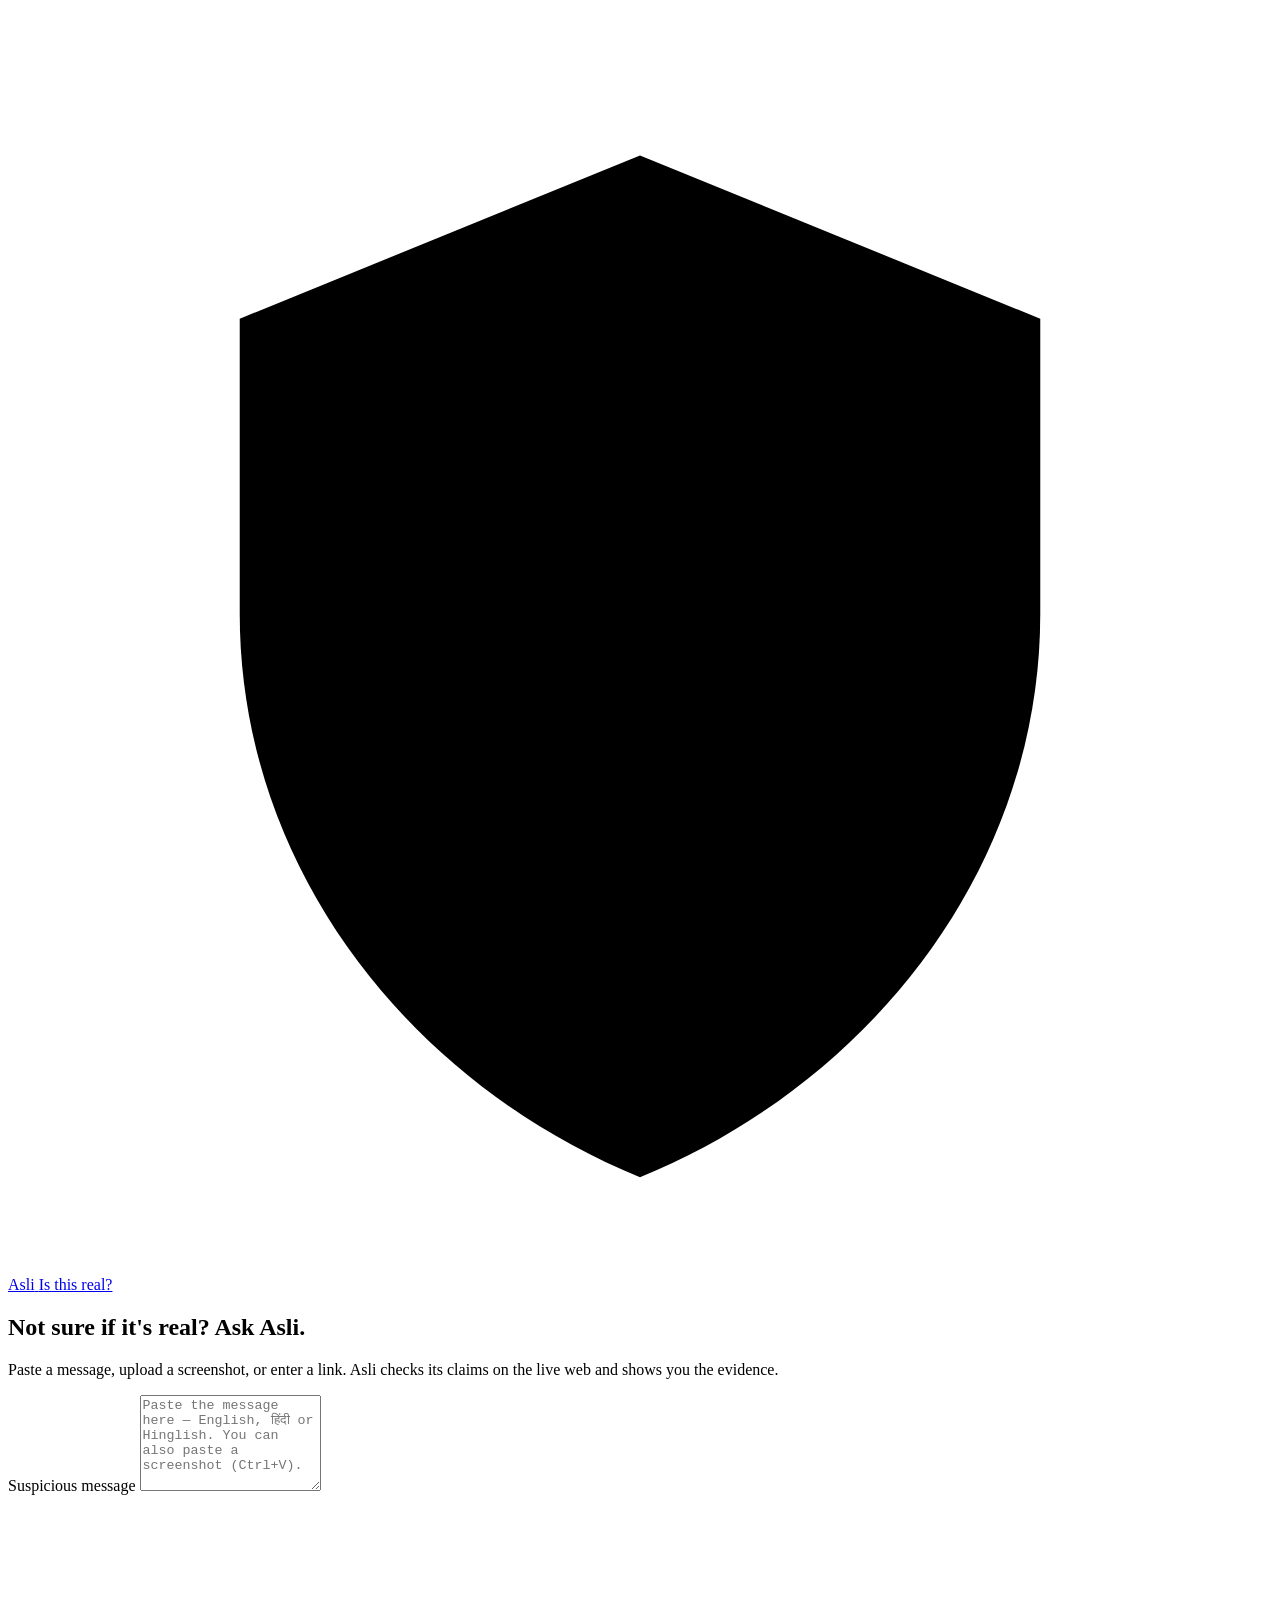
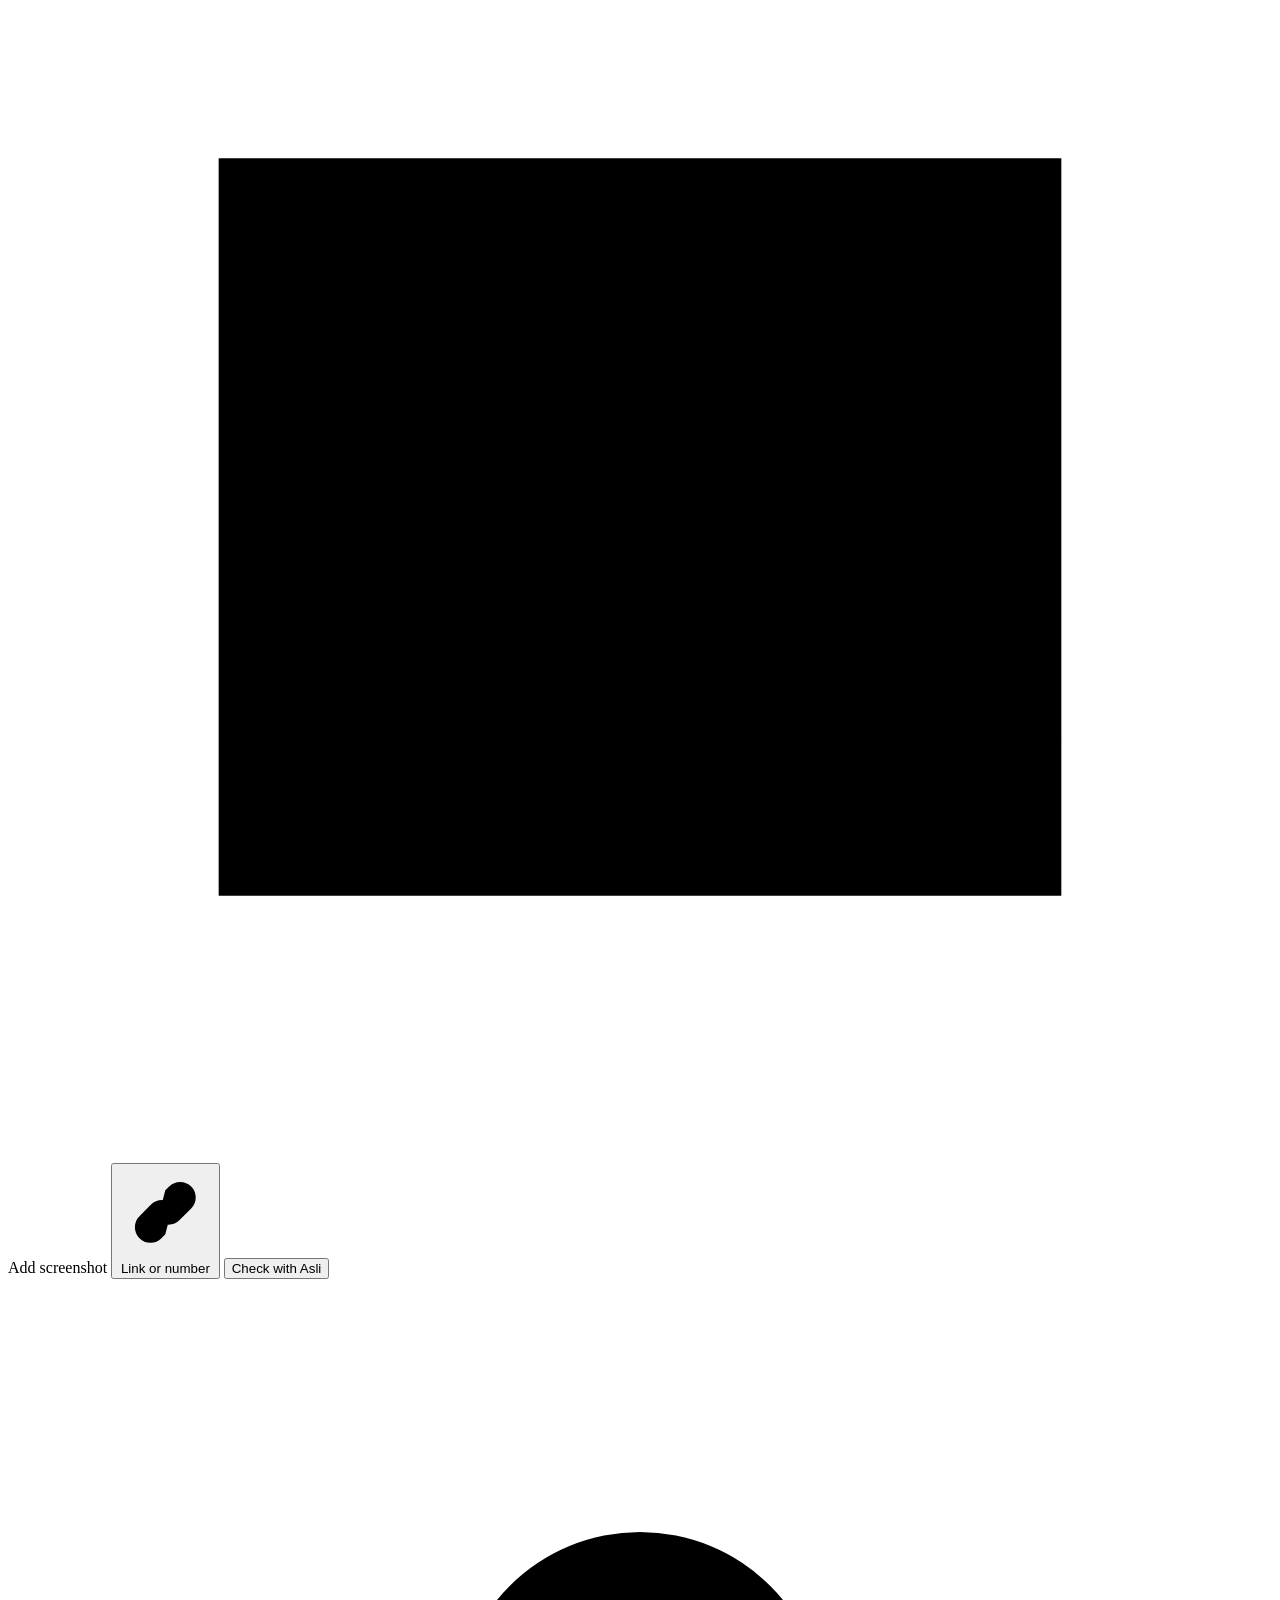
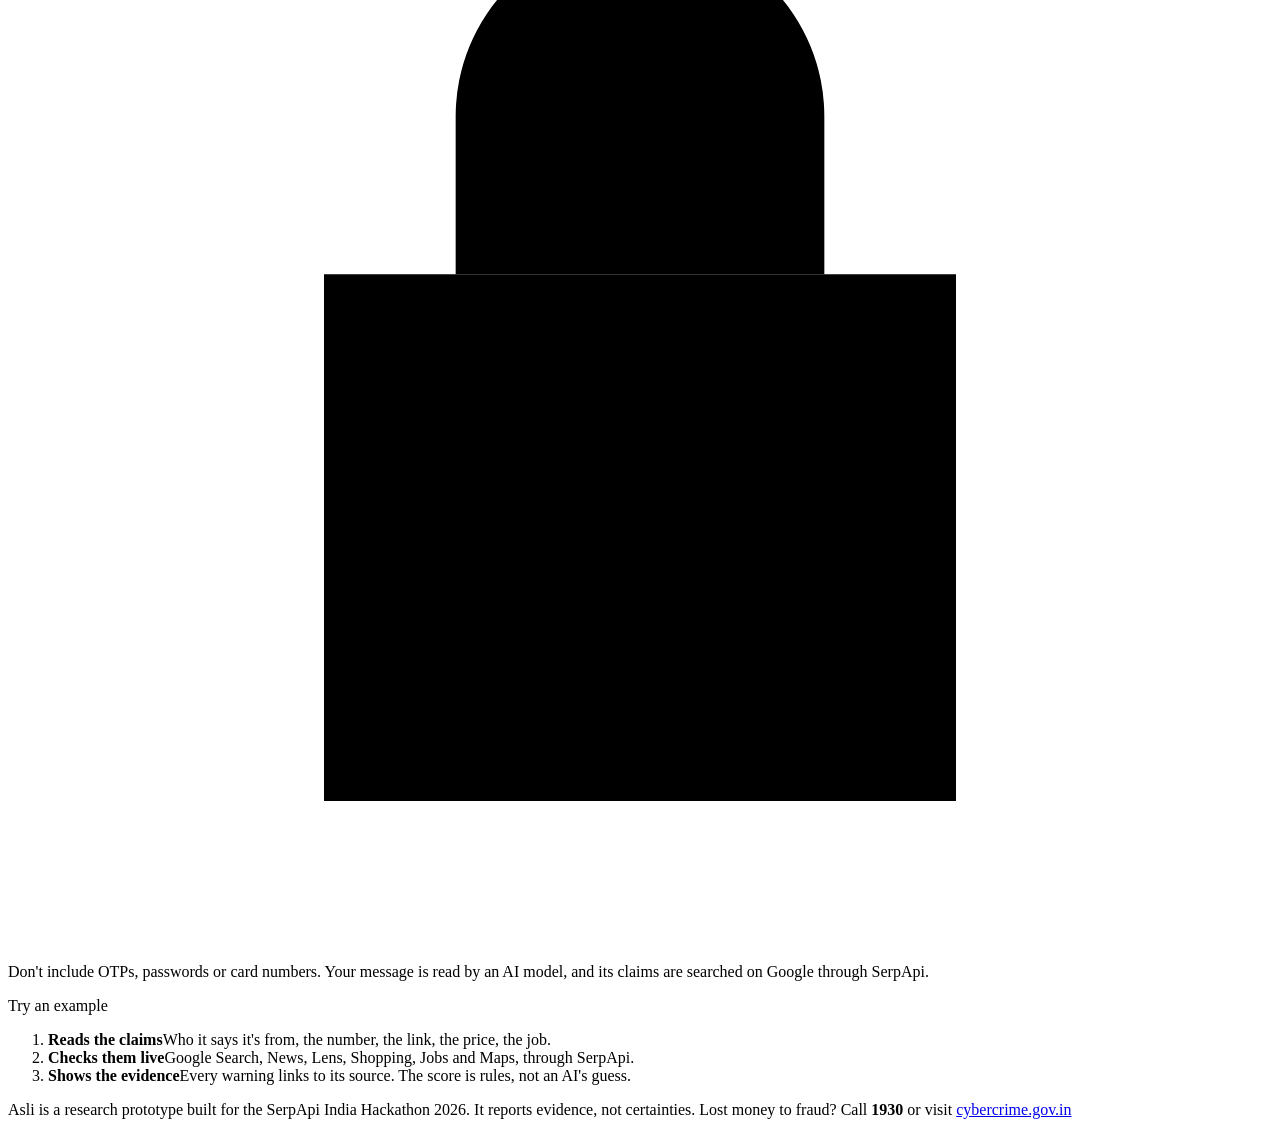
==== src/asli/web/static/index.html @ ce8f41bd "Web app: streaming investigation UI with evidence-first report FastAPI NDJSON streaming endpoint, st" ====
<!doctype html>
<html lang="en">
<head>
  <meta charset="utf-8">
  <meta name="viewport" content="width=device-width, initial-scale=1">
  <title>Asli — is this real?</title>
  <meta name="description" content="Paste a suspicious message, screenshot, link or number. Asli checks its claims on the live web and shows you the evidence.">
  <meta name="color-scheme" content="light">
  <link rel="icon" href="/static/favicon.svg" type="image/svg+xml">
  <link rel="stylesheet" href="/static/app.css">
  <script type="module" src="/static/app.js"></script>
</head>
<body>
  <div class="mode-banner" id="mode-banner" hidden></div>

  <header class="topbar">
    <div class="wrap topbar-inner">
      <a class="brand" href="/" aria-label="Asli home">
        <span class="brand-mark" aria-hidden="true">
          <svg viewBox="0 0 24 24"><path d="M12 2.8l7.6 3.1v5.6c0 4.8-3.2 8.9-7.6 10.7-4.4-1.8-7.6-5.9-7.6-10.7V5.9z"/><path class="tick" d="M8.3 12.2l2.6 2.6 5-5.2"/></svg>
        </span>
        <span class="brand-word">Asli</span>
        <span class="brand-tag">Is this real?</span>
      </a>
      <div class="status" id="status" aria-live="polite"></div>
    </div>
  </header>

  <main class="wrap" id="main">
    <!-- ============================== Home -->
    <section id="view-home" class="view">
      <h1 class="hero">Not sure if it's real? <span>Ask Asli.</span></h1>
      <p class="lede">Paste a message, upload a screenshot, or enter a link. Asli checks its claims on the live web and shows you the evidence.</p>

      <form id="form" class="card input-card" novalidate>
        <label class="sr-only" for="text">Suspicious message</label>
        <textarea id="text" name="text" rows="6" maxlength="4000"
          placeholder="Paste the message here — English, हिंदी or Hinglish. You can also paste a screenshot (Ctrl+V)."></textarea>

        <div id="attachment" class="attachment" hidden>
          <img id="attach-thumb" alt="">
          <div class="attach-text"><strong id="attach-name"></strong><span id="attach-meta"></span></div>
          <button type="button" id="attach-remove" class="icon-btn" aria-label="Remove image">
            <svg viewBox="0 0 24 24" aria-hidden="true"><path d="M6 6l12 12M18 6L6 18"/></svg>
          </button>
        </div>

        <div id="extra" class="extra" hidden>
          <label>Link<input id="url" name="url" type="text" inputmode="url" autocomplete="off" spellcheck="false" placeholder="e.g. sbi-kyc-update.in"></label>
          <label>Phone number<input id="phone" name="phone" type="tel" autocomplete="off" placeholder="e.g. +91 98765 43210"></label>
        </div>

        <div class="input-actions">
          <label class="btn ghost" for="file">
            <svg viewBox="0 0 24 24" aria-hidden="true"><path d="M4 5h16v14H4z"/><path d="M4 16l5-5 4 4 3-3 4 4"/></svg>
            Add screenshot
          </label>
          <input id="file" type="file" accept="image/png,image/jpeg,image/webp" hidden>
          <button type="button" class="btn ghost" id="toggle-extra" aria-expanded="false" aria-controls="extra">
            <svg viewBox="0 0 24 24" aria-hidden="true"><path d="M10 14a4 4 0 0 0 5.7 0l3-3a4 4 0 0 0-5.7-5.7l-1 1"/><path d="M14 10a4 4 0 0 0-5.7 0l-3 3a4 4 0 0 0 5.7 5.7l1-1"/></svg>
            Link or number
          </button>
          <span class="spacer"></span>
          <button type="submit" class="btn primary" id="submit">Check with Asli</button>
        </div>
        <p class="form-error" id="form-error" role="alert" hidden></p>
      </form>

      <p class="privacy">
        <svg viewBox="0 0 24 24" aria-hidden="true"><path d="M6 11h12v10H6z"/><path d="M8.5 11V8a3.5 3.5 0 0 1 7 0v3"/></svg>
        Don't include OTPs, passwords or card numbers. Your message is read by an AI model, and its claims are searched on Google through SerpApi.
      </p>

      <div class="examples">
        <span class="examples-label">Try an example</span>
        <div id="examples" class="chips"></div>
      </div>

      <ol class="how" aria-label="How Asli works">
        <li><b>Reads the claims</b><span>Who it says it's from, the number, the link, the price, the job.</span></li>
        <li><b>Checks them live</b><span>Google Search, News, Lens, Shopping, Jobs and Maps, through SerpApi.</span></li>
        <li><b>Shows the evidence</b><span>Every warning links to its source. The score is rules, not an AI's guess.</span></li>
      </ol>
    </section>

    <!-- ============================== Investigating -->
    <section id="view-run" class="view" hidden aria-live="polite"></section>

    <!-- ============================== Report -->
    <section id="view-report" class="view" hidden></section>
  </main>

  <footer class="foot">
    <div class="wrap foot-inner">
      <span>Asli is a research prototype built for the SerpApi India Hackathon 2026. It reports evidence, not certainties.</span>
      <span>Lost money to fraud? Call <b>1930</b> or visit <a href="https://cybercrime.gov.in" target="_blank" rel="noopener noreferrer">cybercrime.gov.in</a></span>
    </div>
  </footer>
</body>
</html>
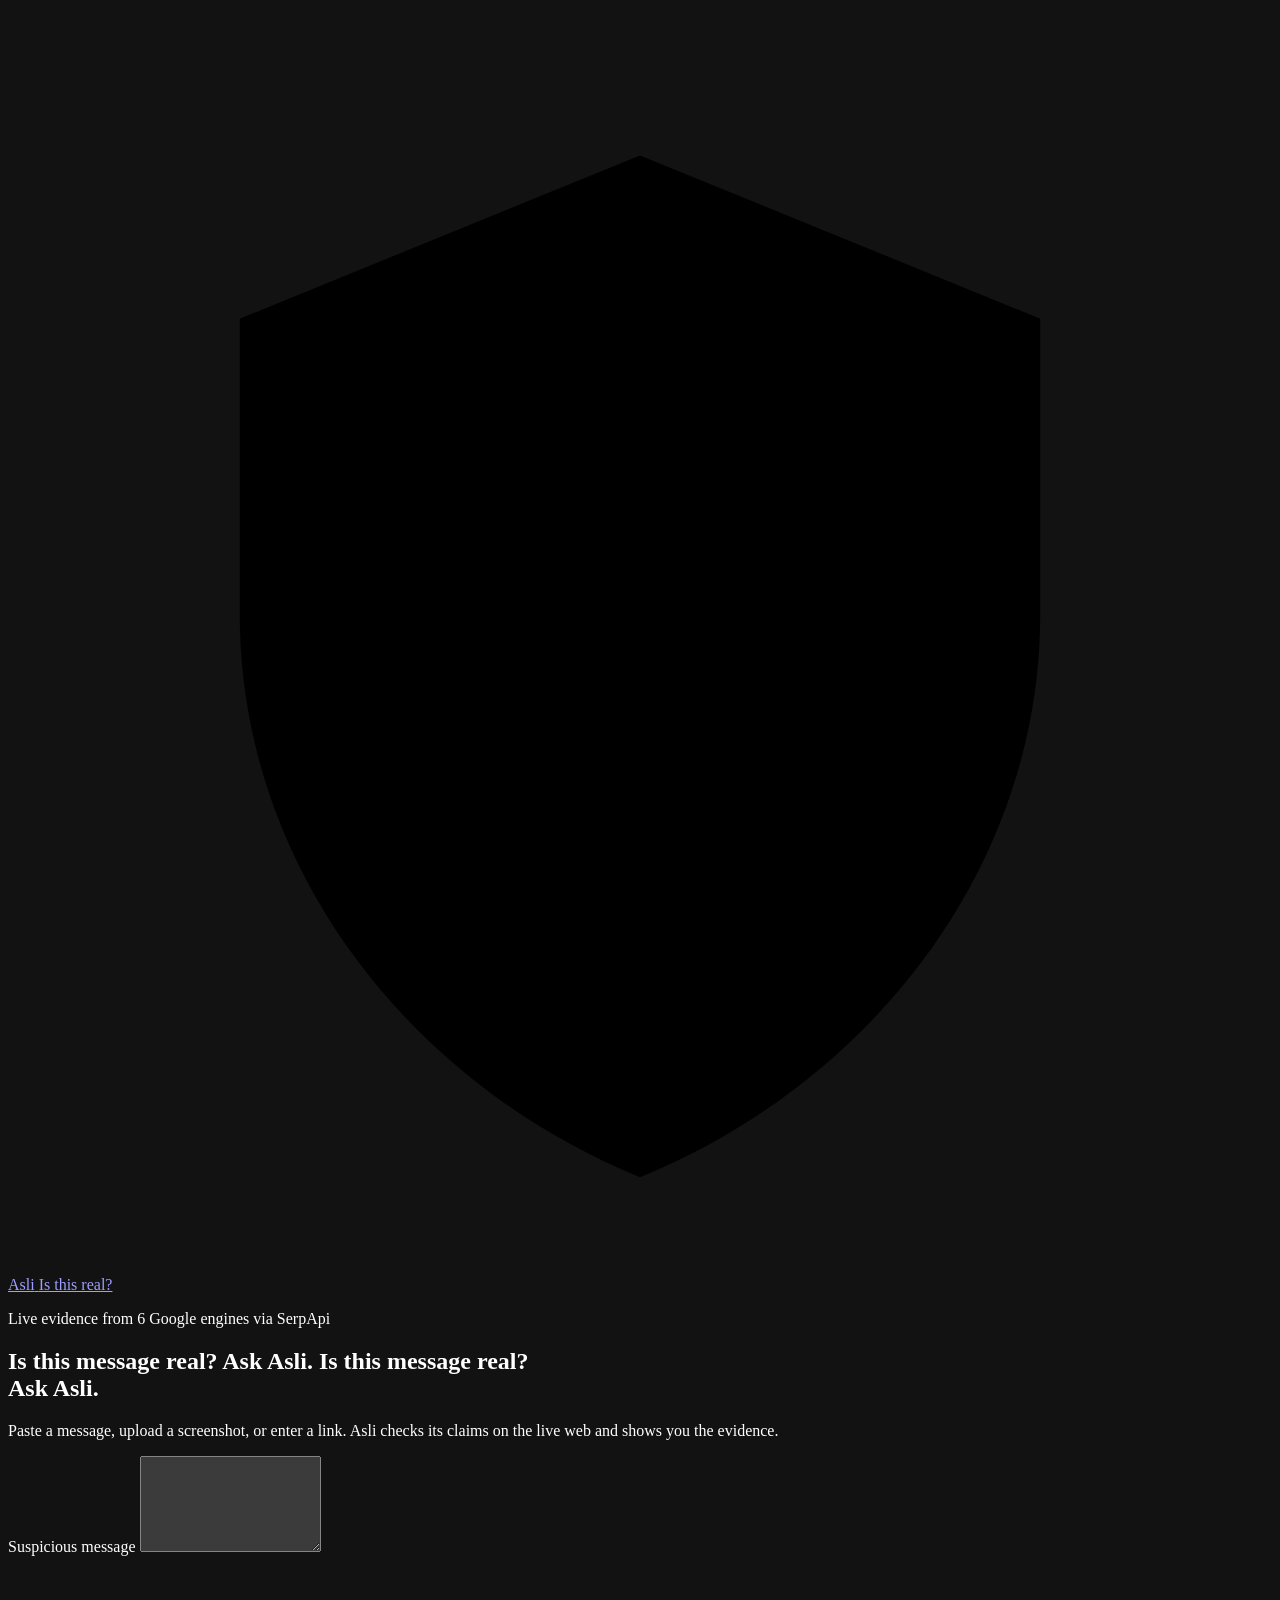
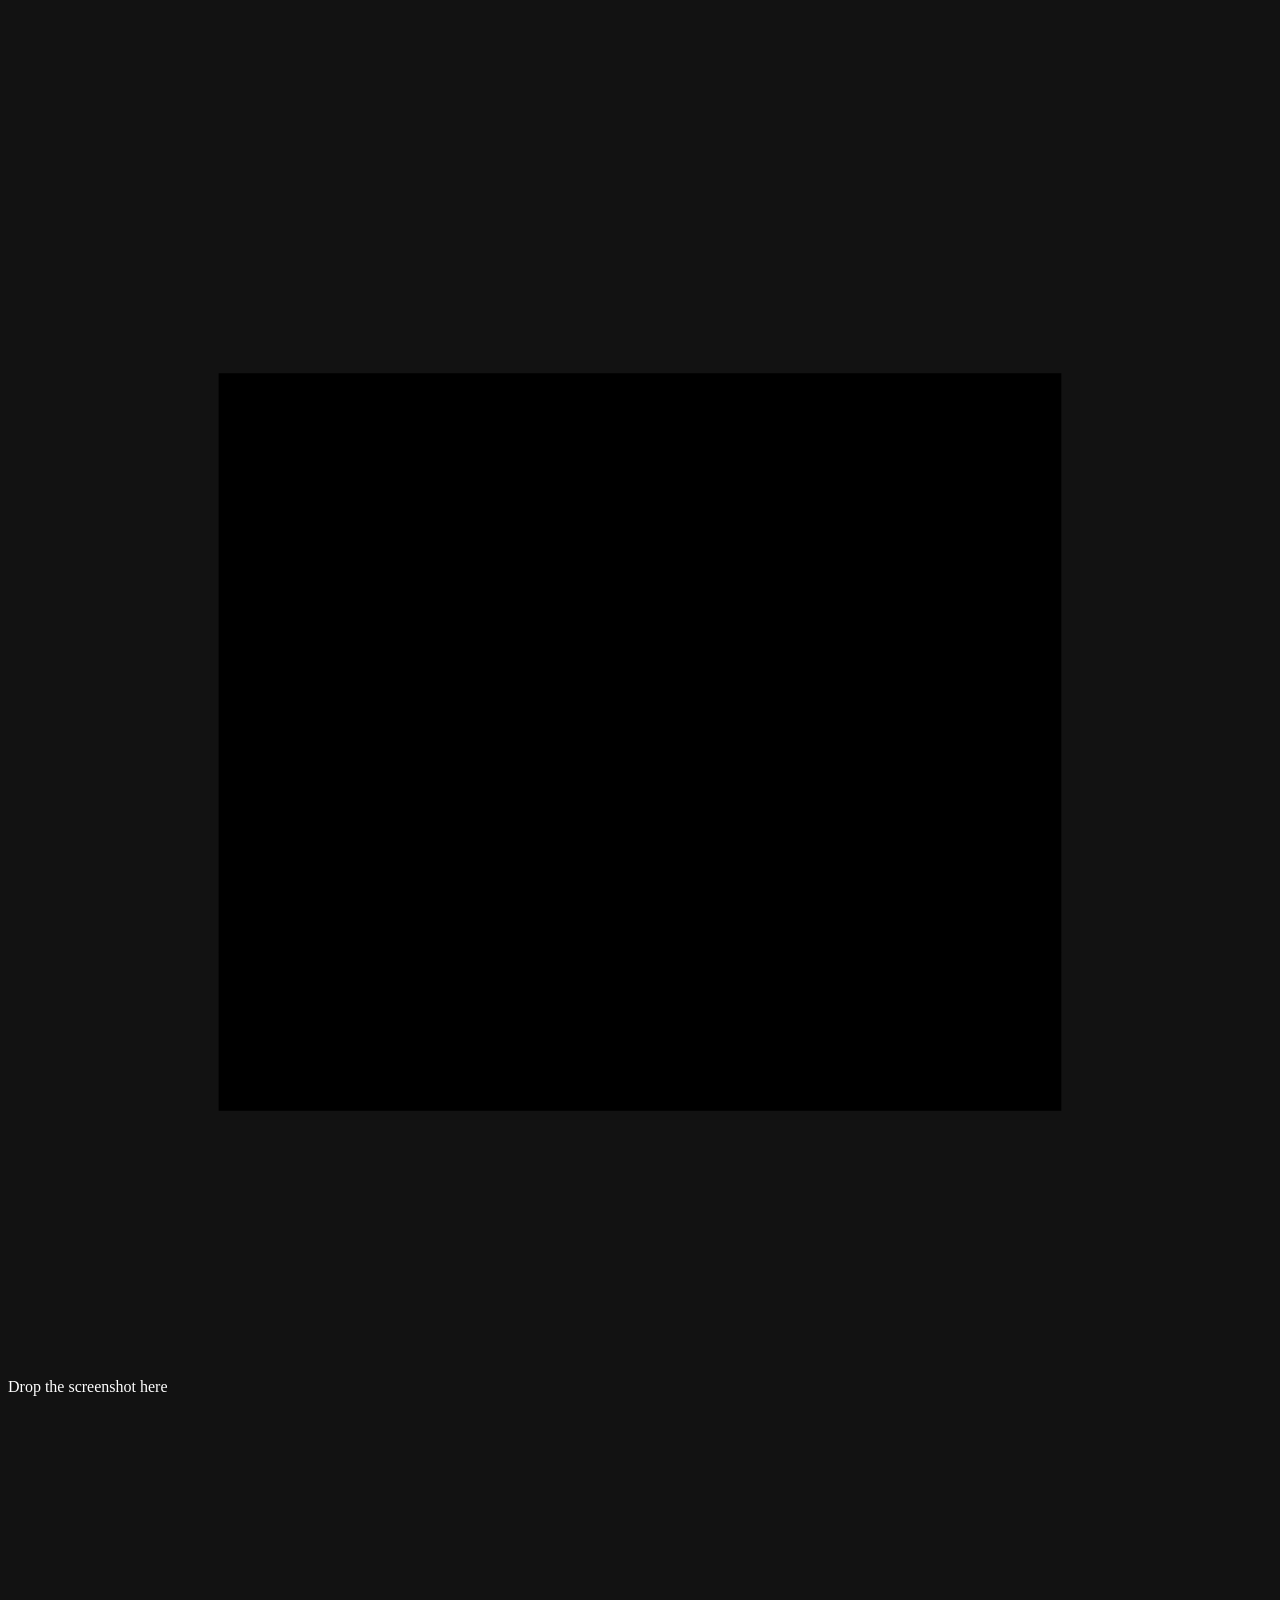
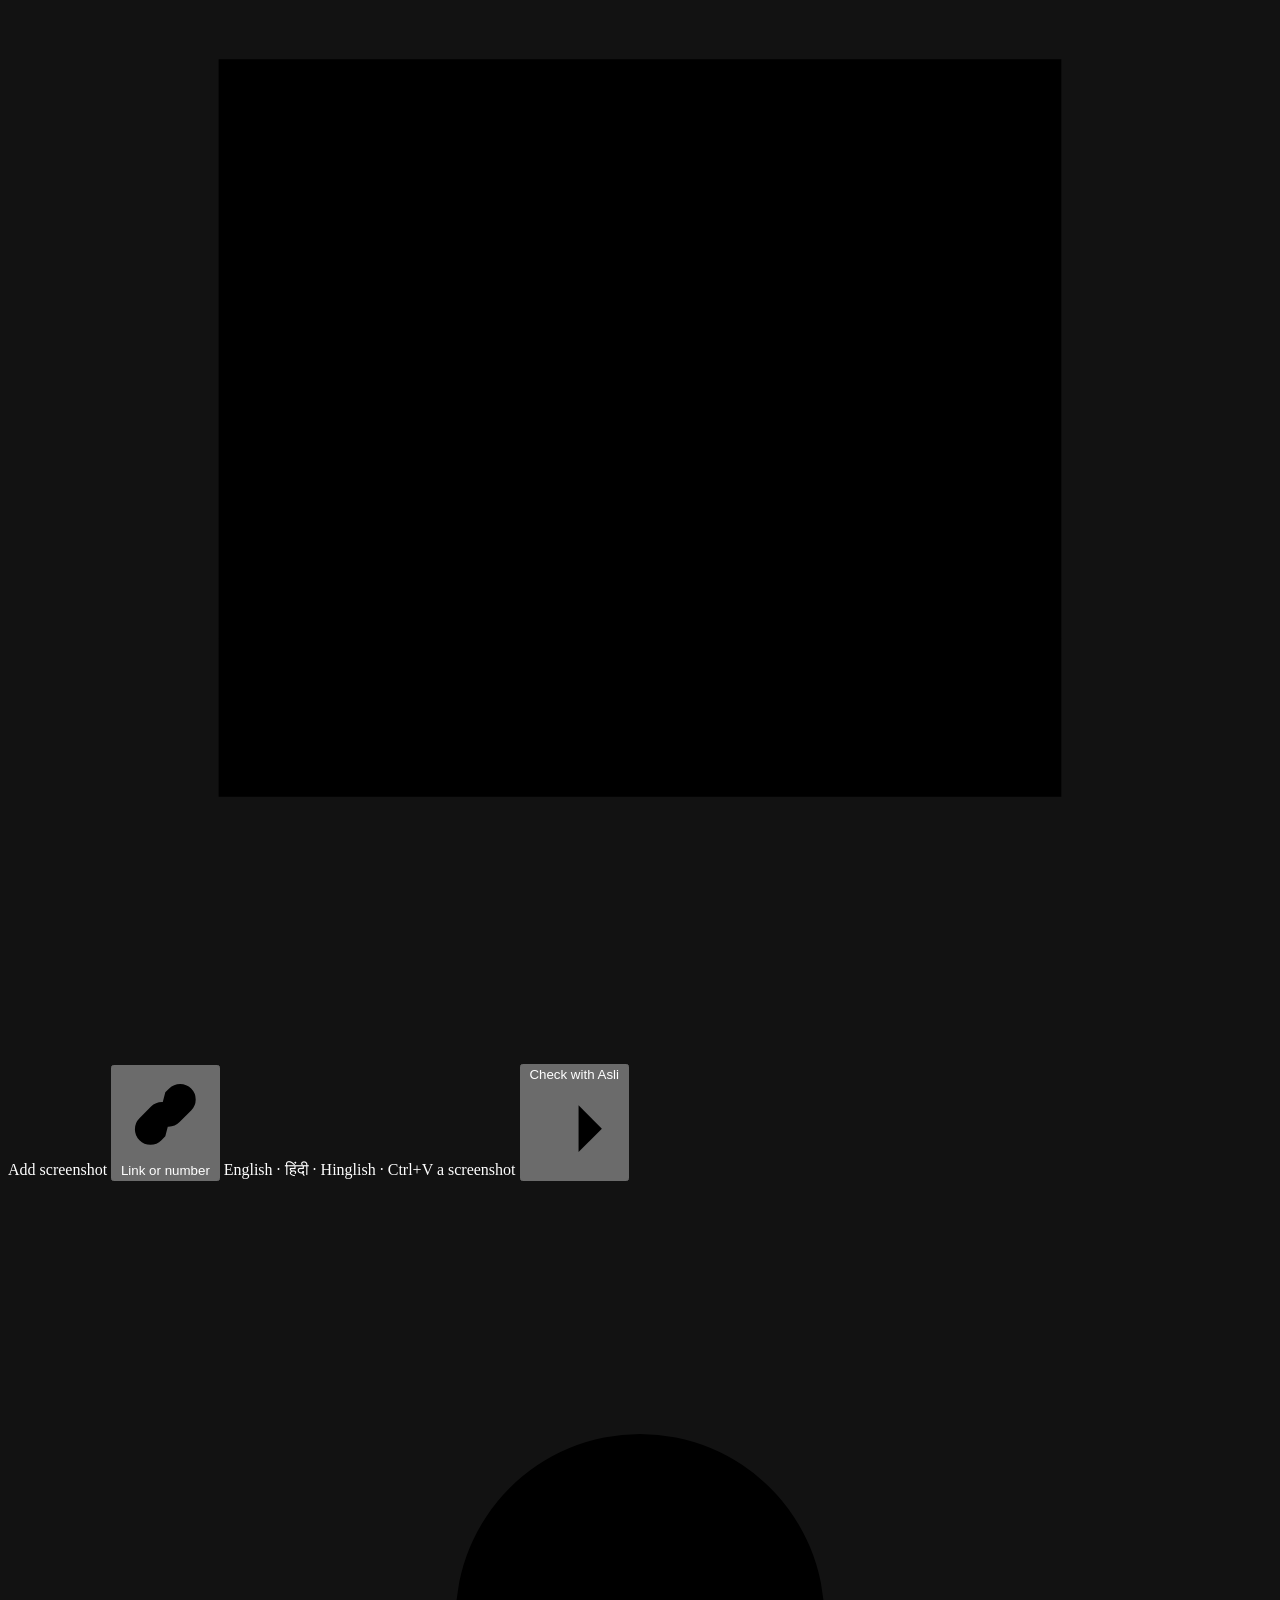
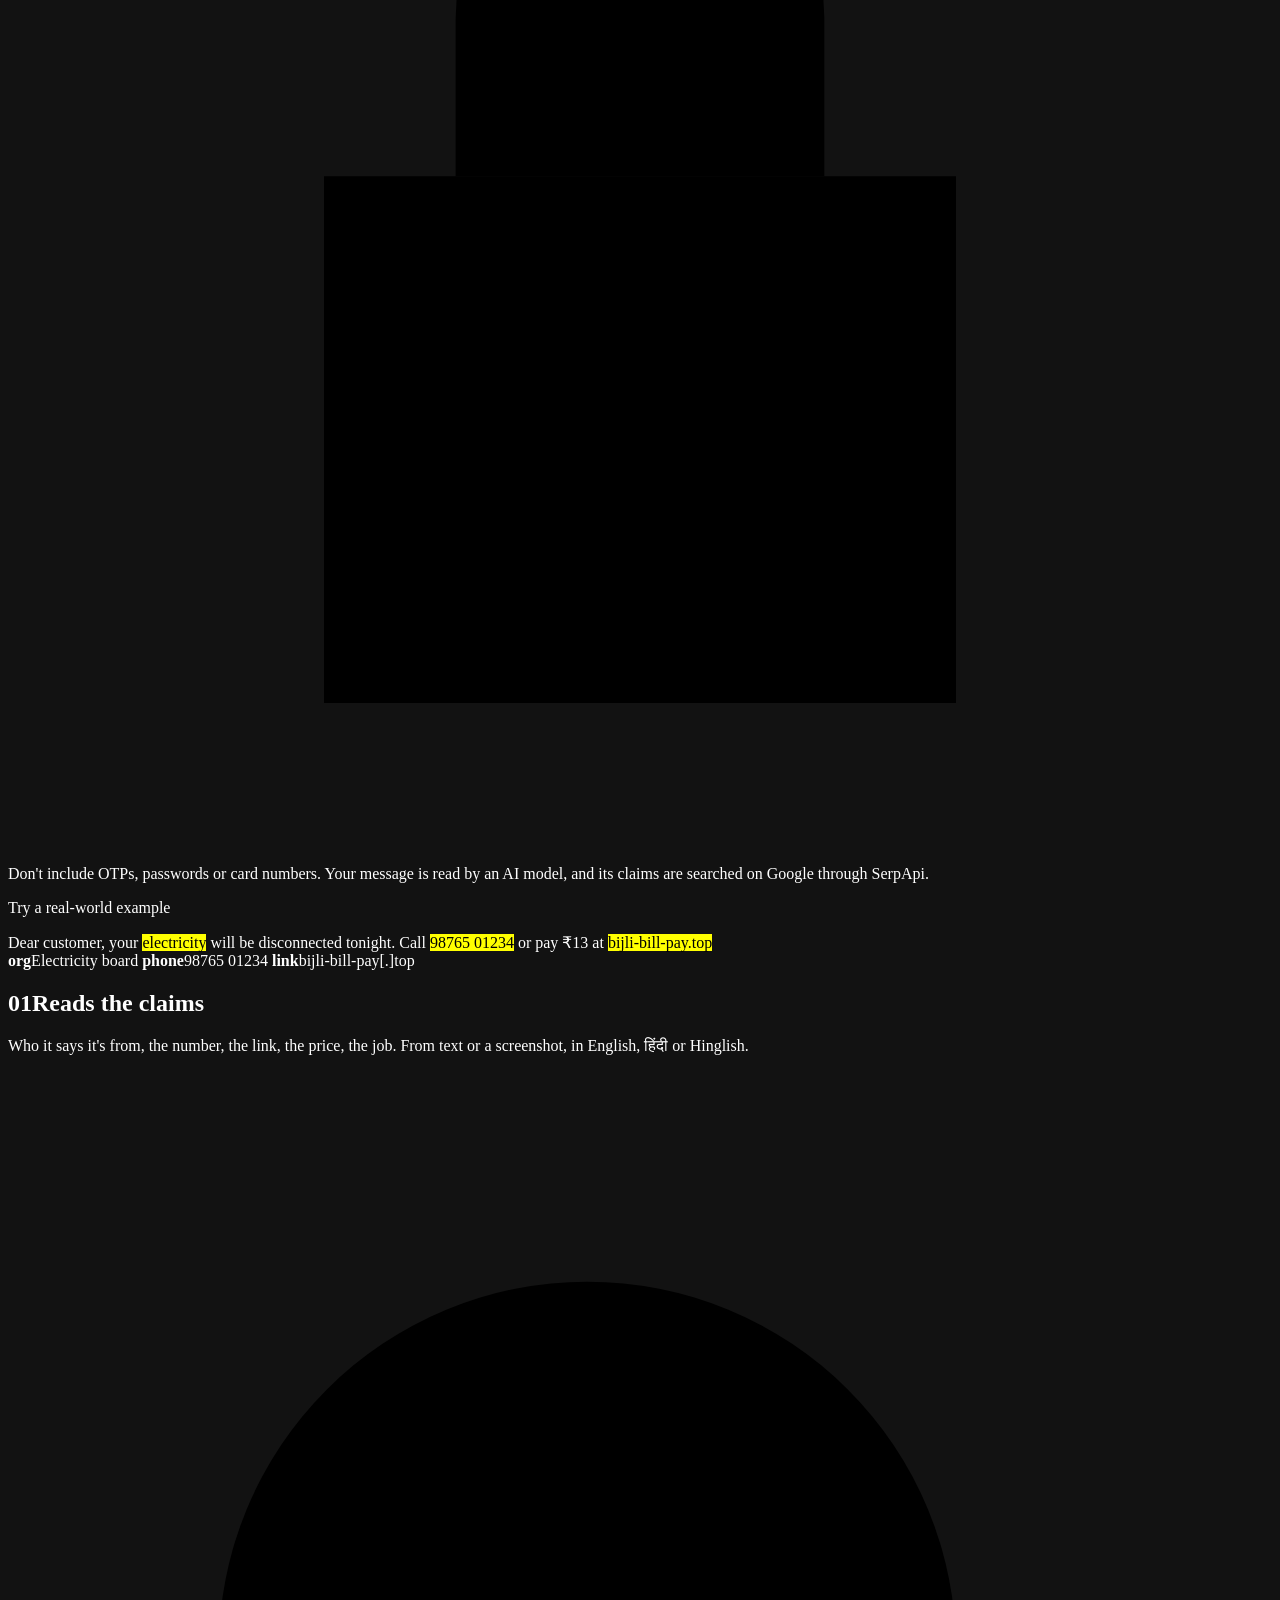
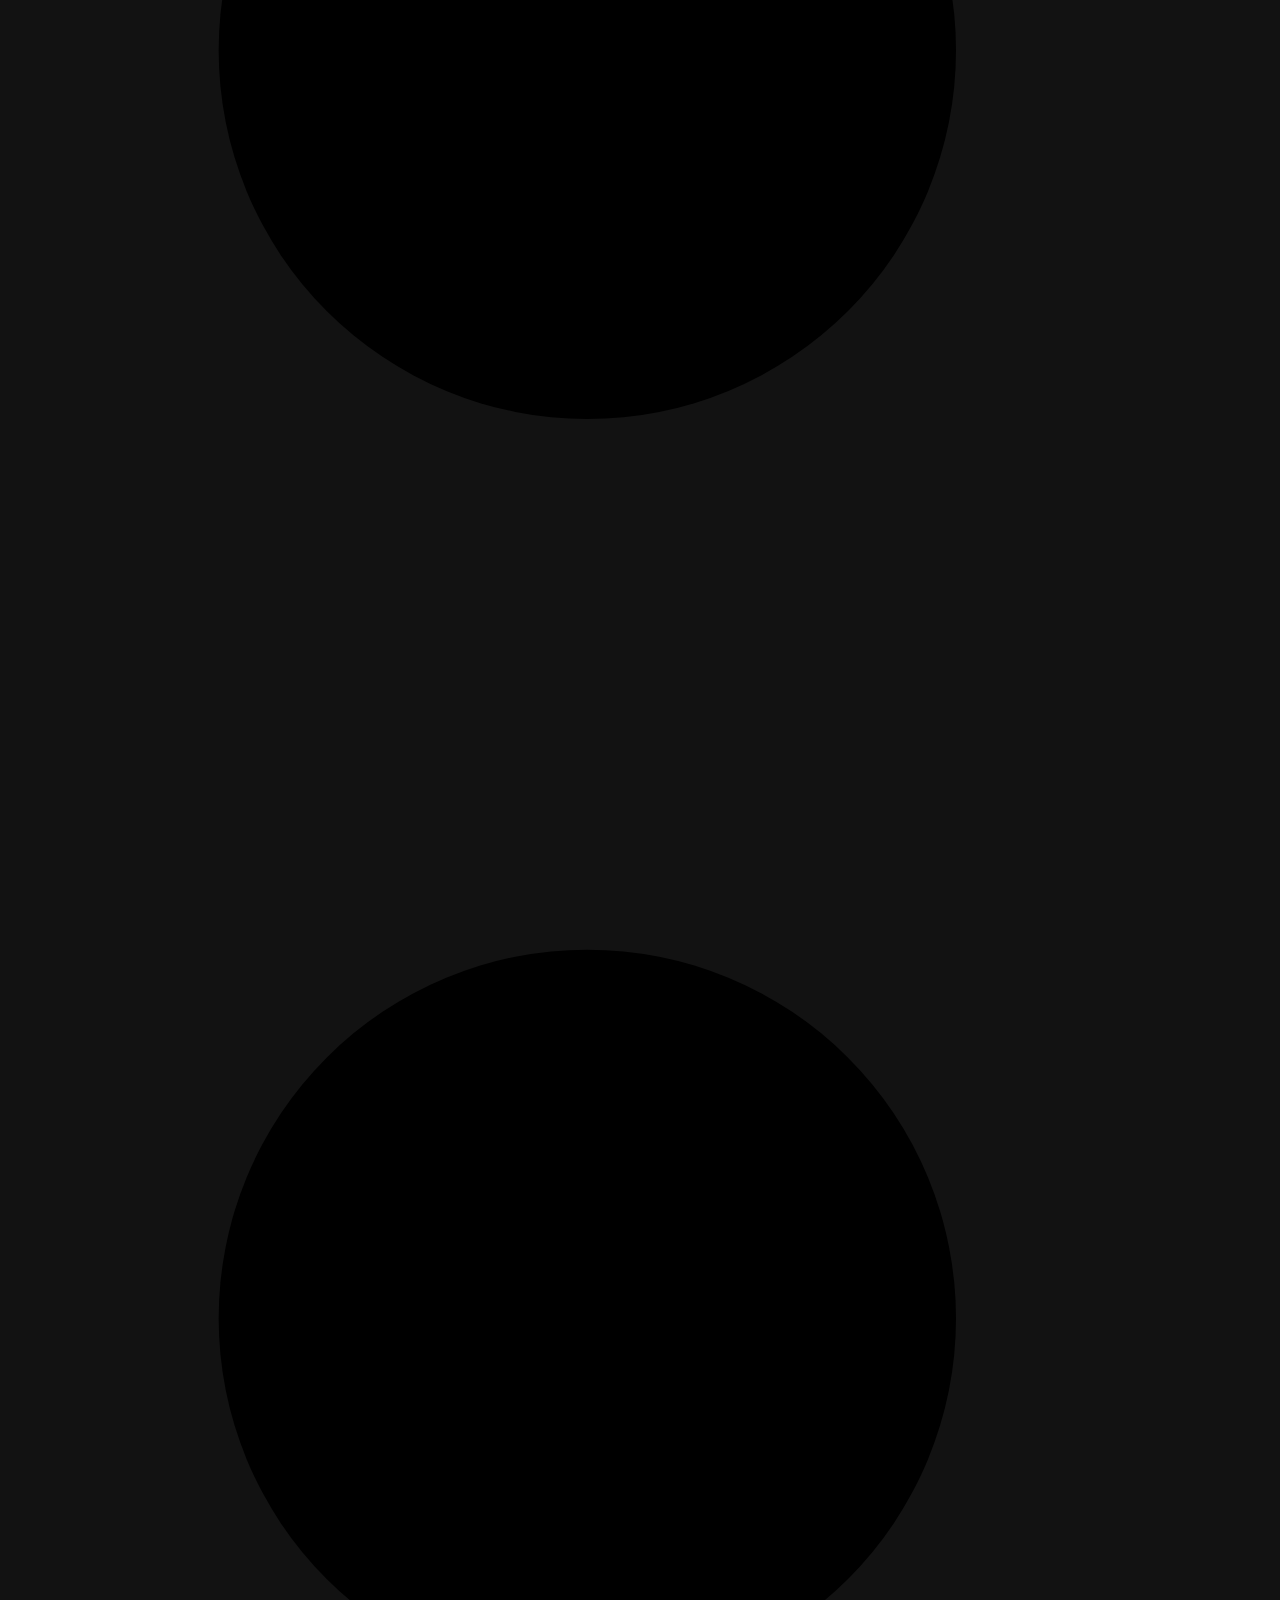
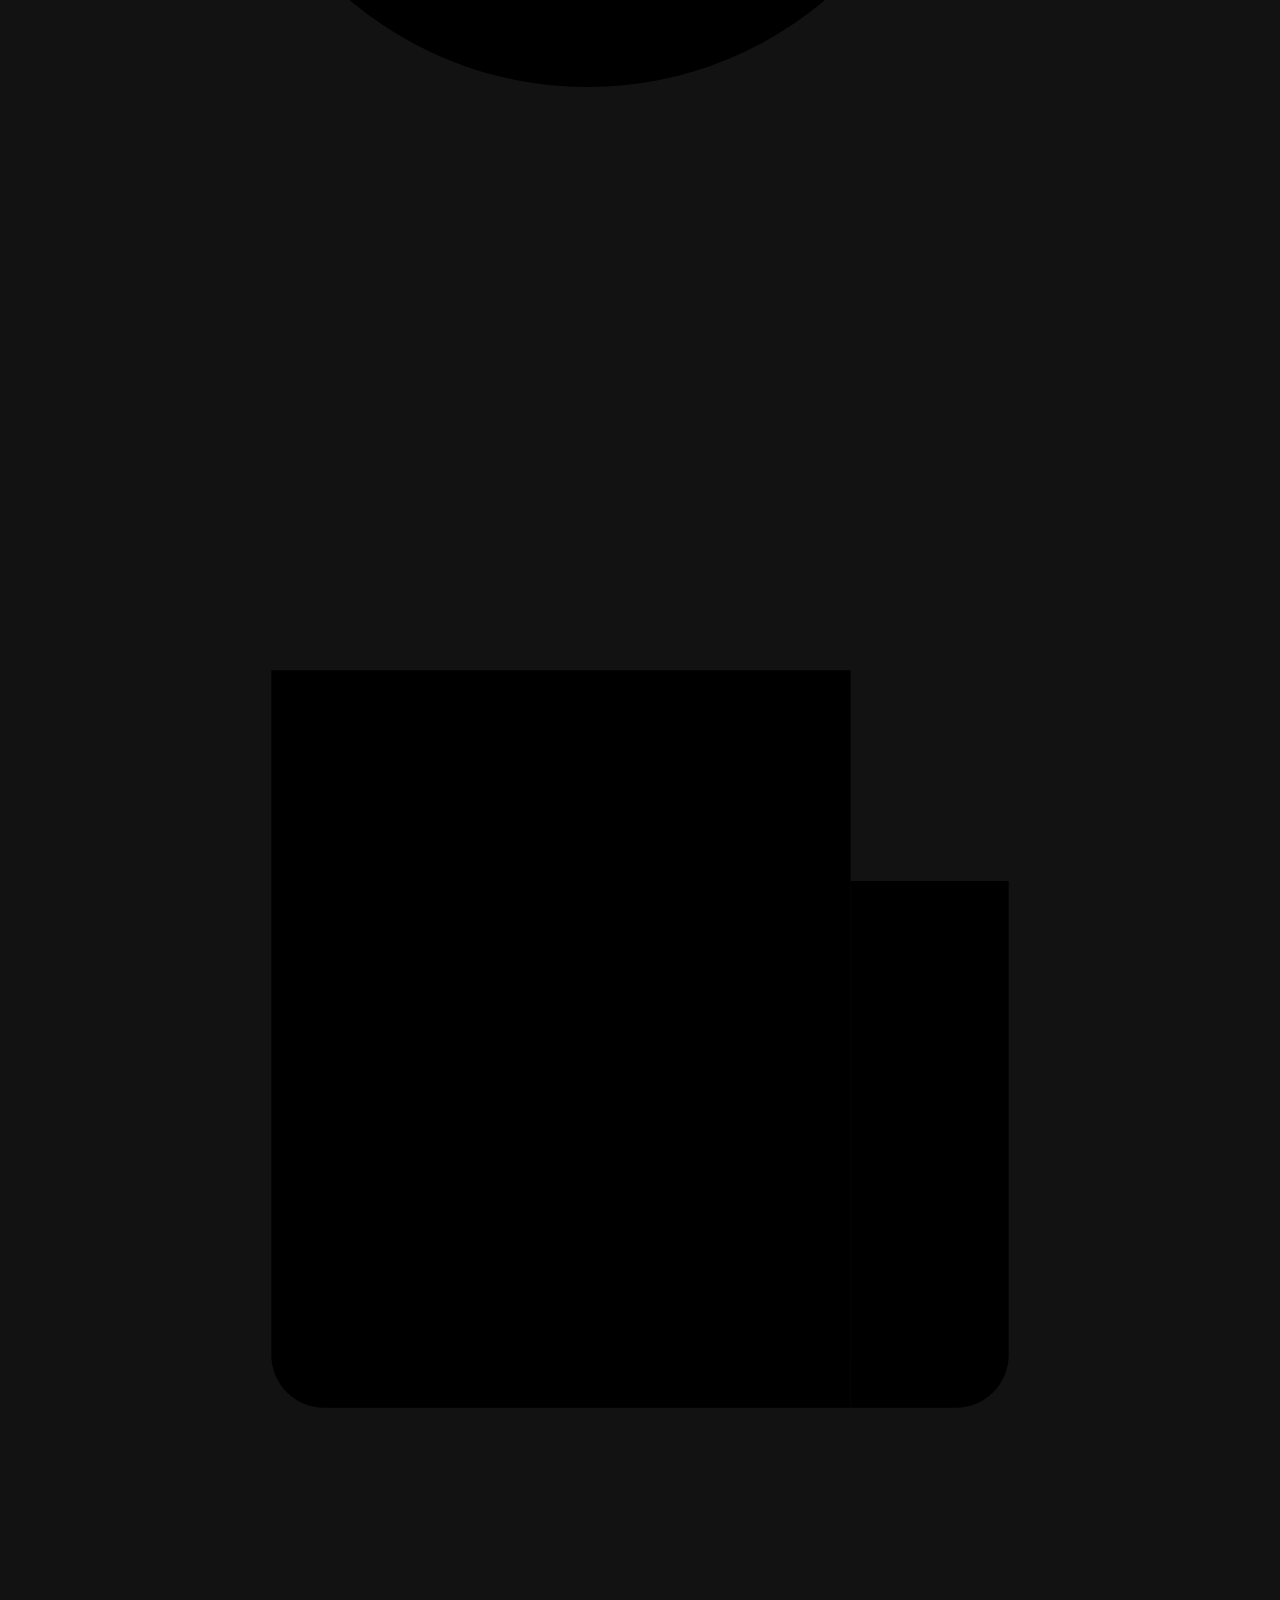
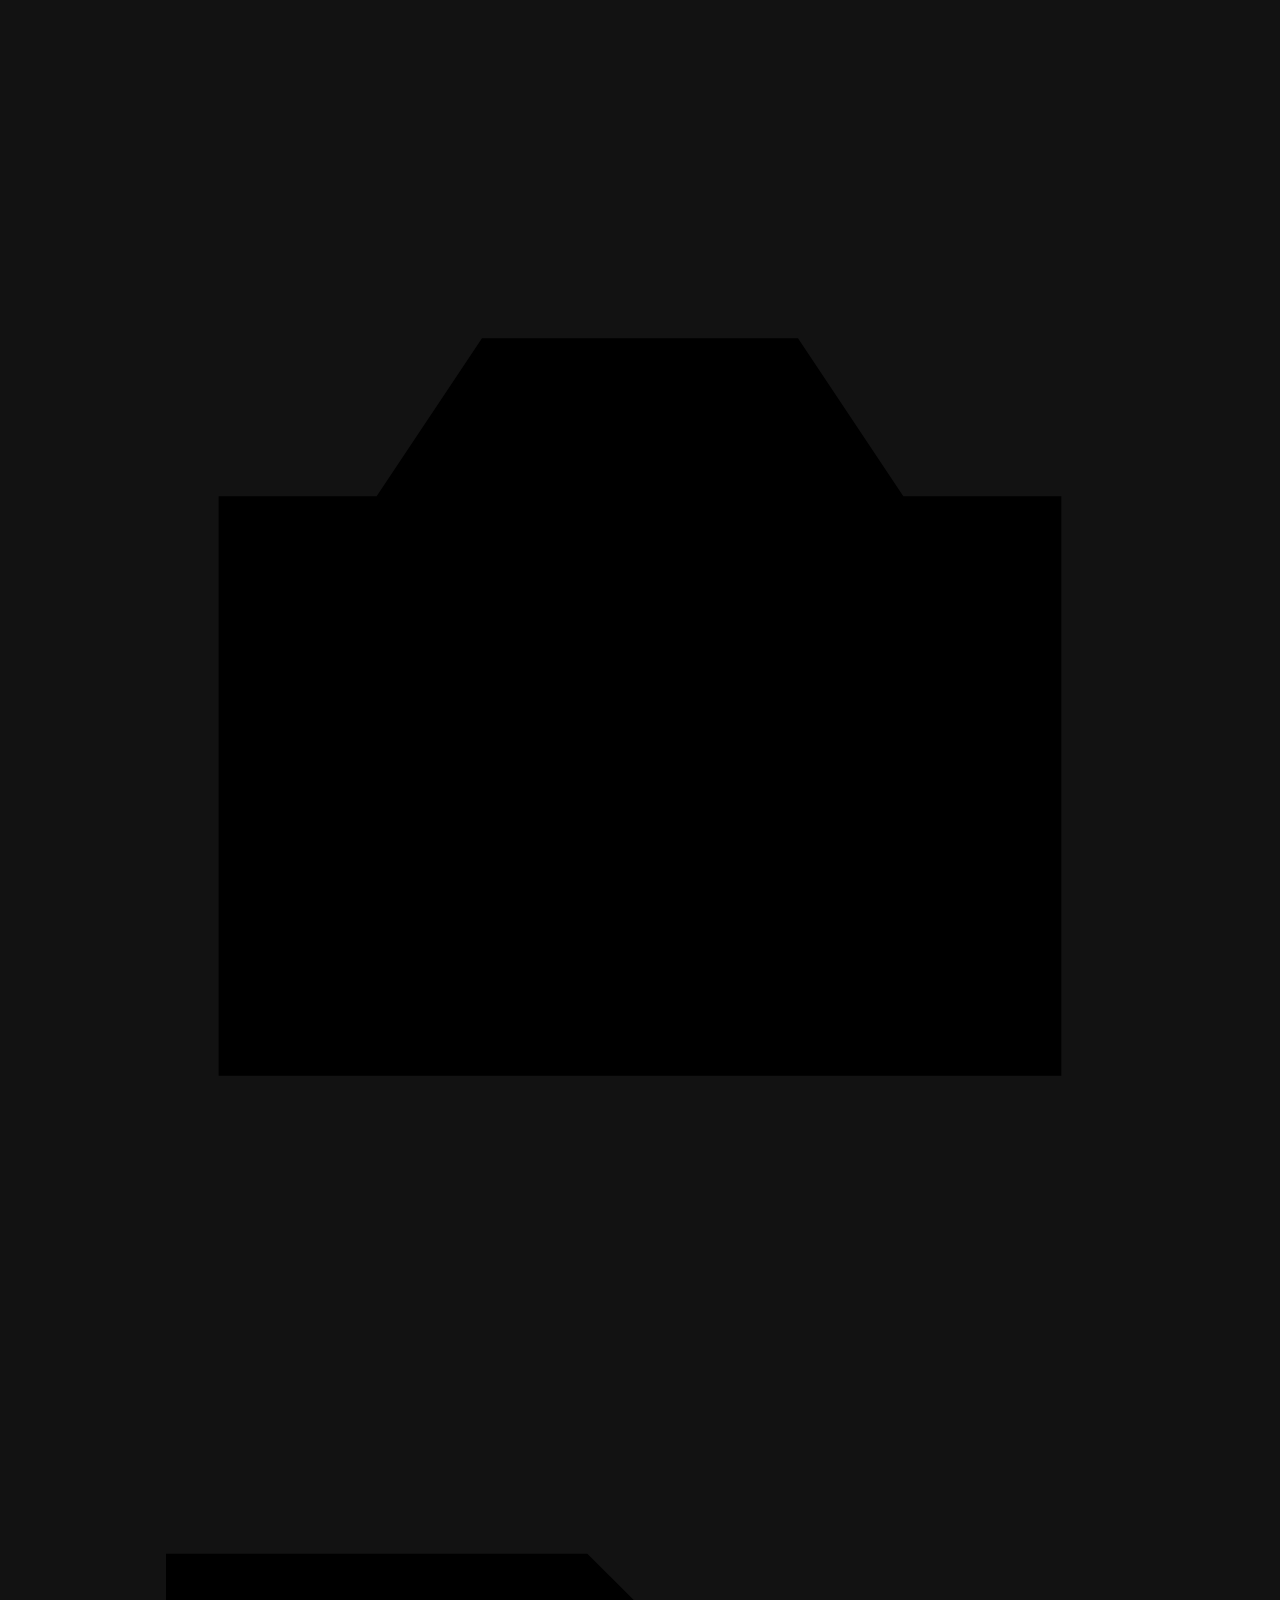
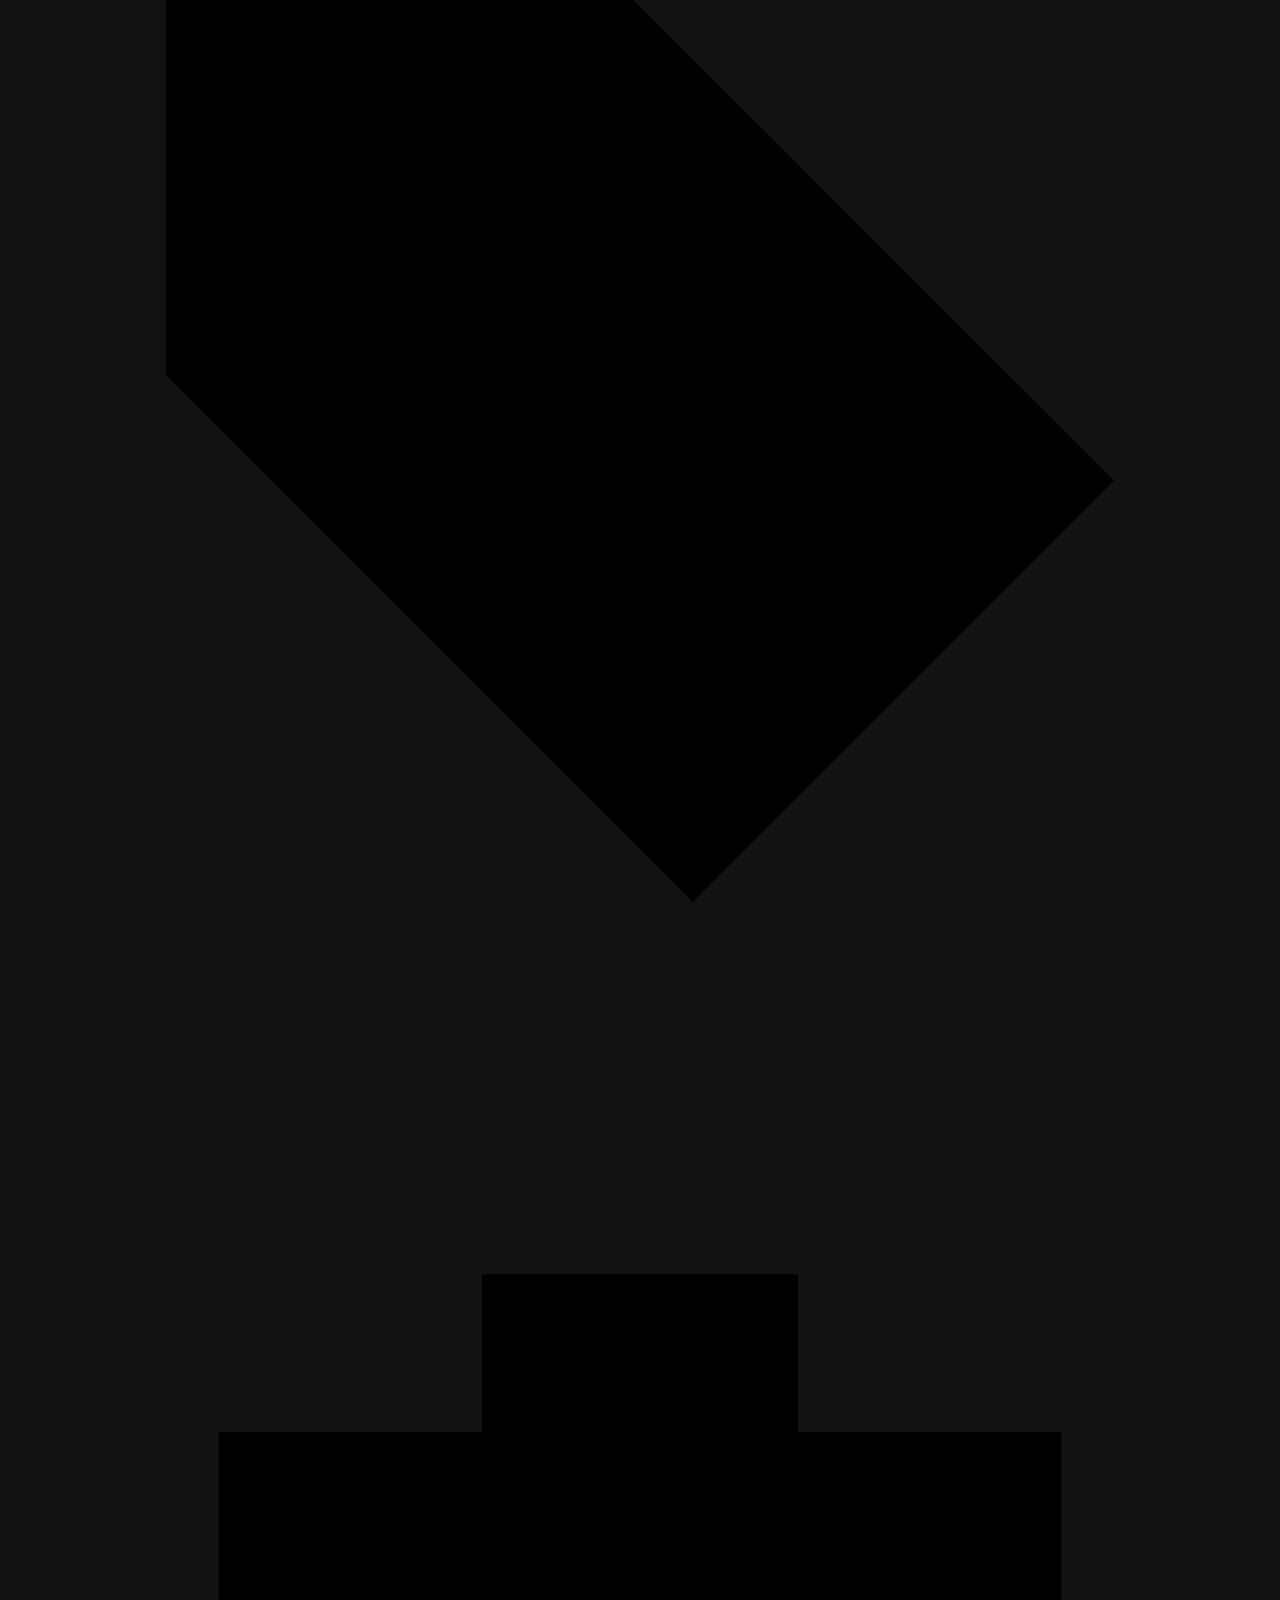
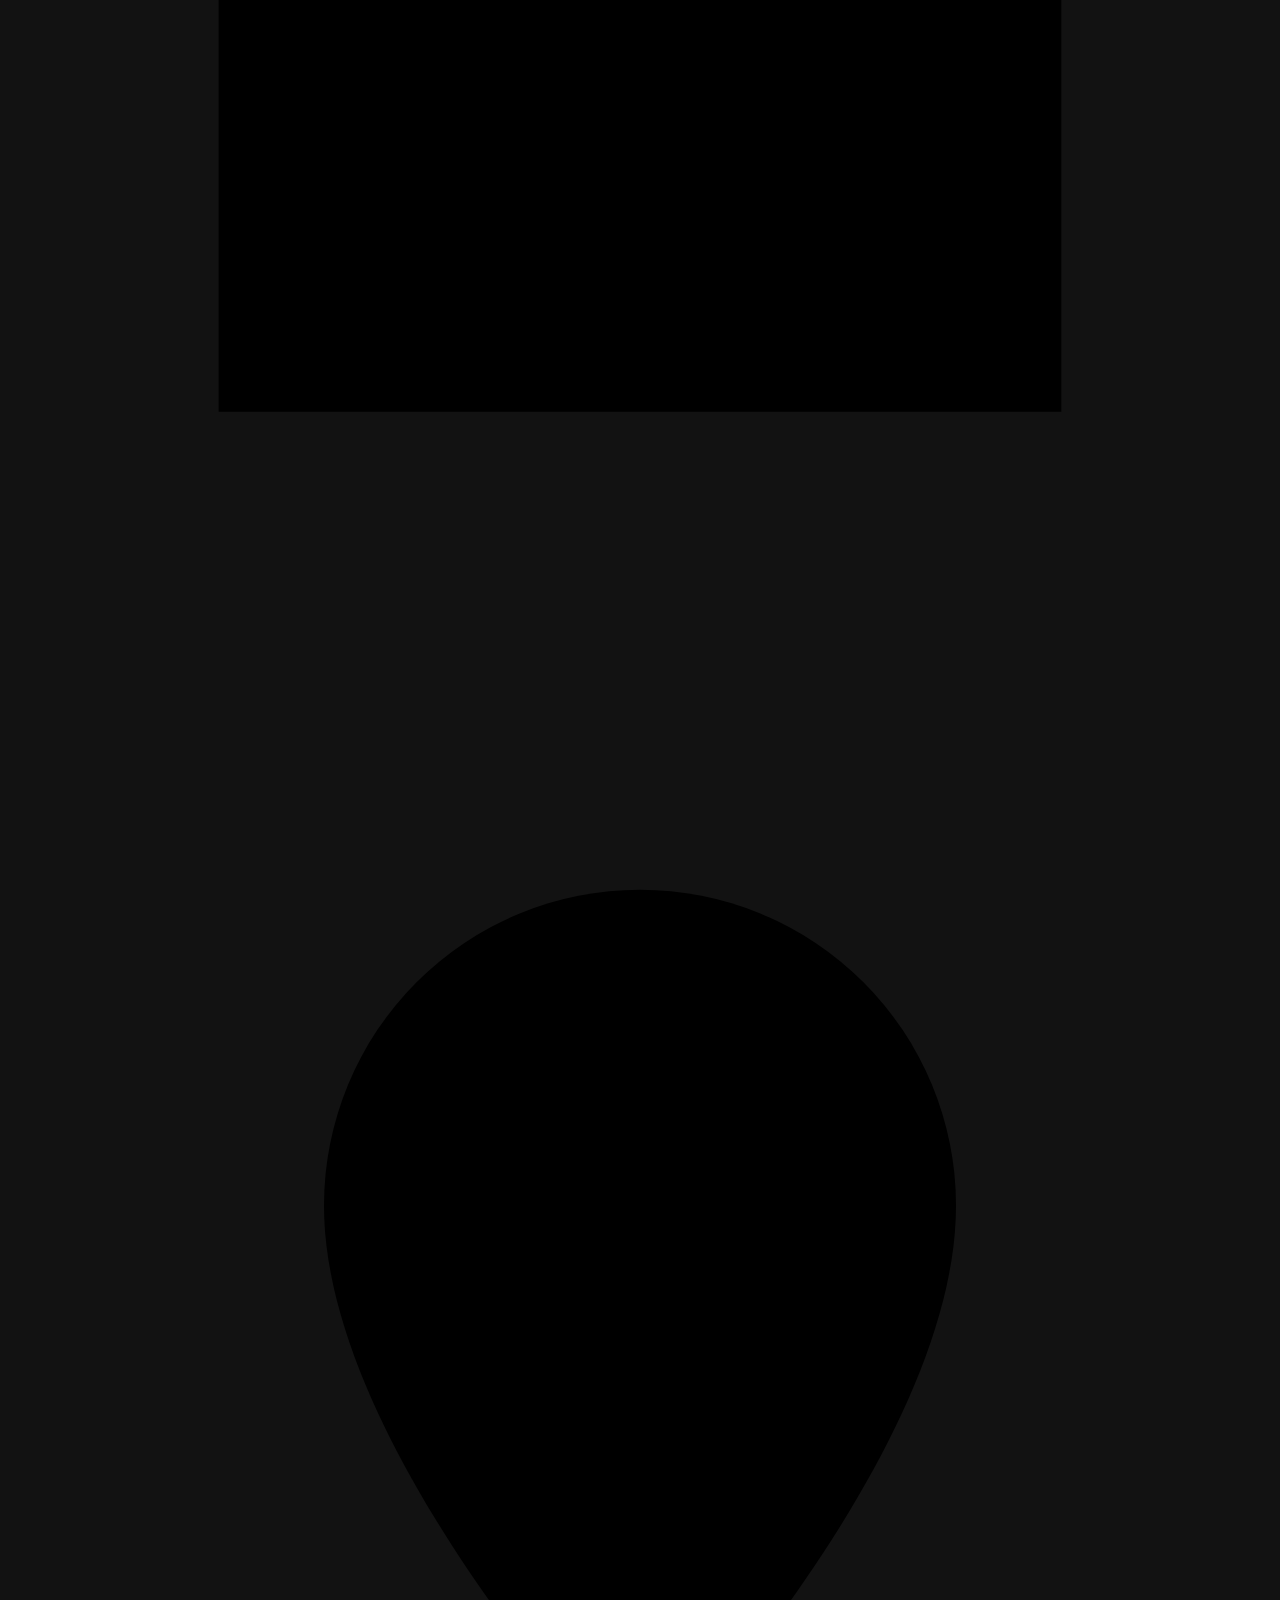
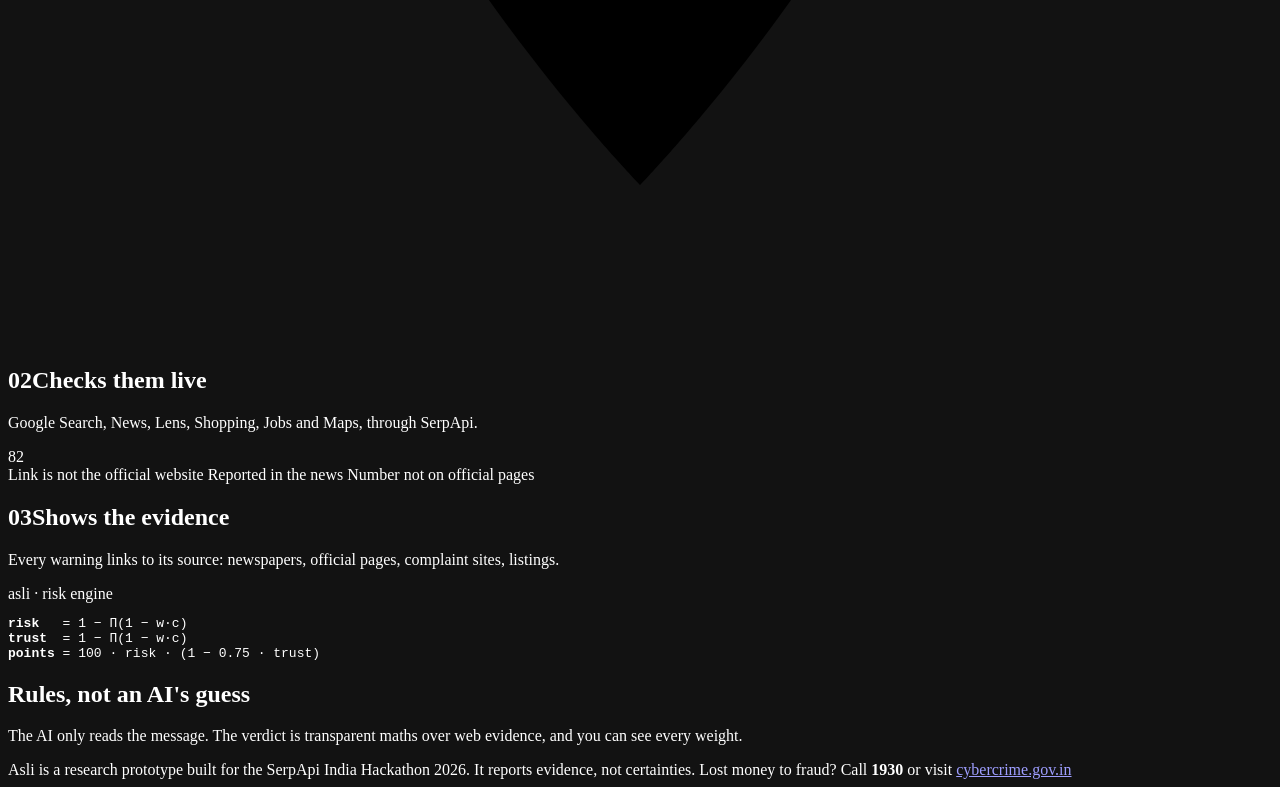
==== commit e46a3dc4: "Aceternity-inspired redesign: dark motion UI in plain CSS/JS Aurora + spotlight background, flip-wor" ====
--- a/src/asli/web/static/index.html
+++ b/src/asli/web/static/index.html
@@ -5,19 +5,31 @@
   <meta name="viewport" content="width=device-width, initial-scale=1">
   <title>Asli — is this real?</title>
   <meta name="description" content="Paste a suspicious message, screenshot, link or number. Asli checks its claims on the live web and shows you the evidence.">
-  <meta name="color-scheme" content="light">
+  <meta name="color-scheme" content="dark">
+  <meta name="theme-color" content="#050507">
   <link rel="icon" href="/static/favicon.svg" type="image/svg+xml">
   <link rel="stylesheet" href="/static/app.css">
   <script type="module" src="/static/app.js"></script>
 </head>
 <body>
+  <!-- Background layers: aurora, two slow spotlights and a fading grid. -->
+  <div class="bg" aria-hidden="true">
+    <div class="aurora"></div>
+    <div class="spot spot-l"></div>
+    <div class="spot spot-r"></div>
+    <div class="bg-grid"></div>
+  </div>
+
   <div class="mode-banner" id="mode-banner" hidden></div>
 
   <header class="topbar">
-    <div class="wrap topbar-inner">
+    <div class="topbar-inner">
       <a class="brand" href="/" aria-label="Asli home">
         <span class="brand-mark" aria-hidden="true">
-          <svg viewBox="0 0 24 24"><path d="M12 2.8l7.6 3.1v5.6c0 4.8-3.2 8.9-7.6 10.7-4.4-1.8-7.6-5.9-7.6-10.7V5.9z"/><path class="tick" d="M8.3 12.2l2.6 2.6 5-5.2"/></svg>
+          <svg viewBox="0 0 24 24">
+            <defs><linearGradient id="brand-g" x1="0" y1="0" x2="1" y2="1"><stop offset="0" stop-color="#22d3ee"/><stop offset=".5" stop-color="#8b8cff"/><stop offset="1" stop-color="#c084fc"/></linearGradient></defs>
+            <path class="shield" d="M12 2.8l7.6 3.1v5.6c0 4.8-3.2 8.9-7.6 10.7-4.4-1.8-7.6-5.9-7.6-10.7V5.9z"/><path class="tick" d="M8.3 12.2l2.6 2.6 5-5.2"/>
+          </svg>
         </span>
         <span class="brand-word">Asli</span>
         <span class="brand-tag">Is this real?</span>
@@ -26,72 +38,141 @@
     </div>
   </header>
 
-  <main class="wrap" id="main">
+  <main id="main">
     <!-- ============================== Home -->
     <section id="view-home" class="view">
-      <h1 class="hero">Not sure if it's real? <span>Ask Asli.</span></h1>
-      <p class="lede">Paste a message, upload a screenshot, or enter a link. Asli checks its claims on the live web and shows you the evidence.</p>
+      <div class="hero-wrap">
+        <p class="eyebrow"><span class="eyebrow-dot" aria-hidden="true"></span>Live evidence from 6 Google engines via SerpApi</p>
+        <h1 class="hero">
+          <span class="sr-only">Is this message real? Ask Asli.</span>
+          <span aria-hidden="true"><span class="g">Is this</span> <span class="flip" id="flip"><span class="flip-word on">message</span></span> <span class="g">real?</span><br><span class="hl">Ask Asli.</span></span>
+        </h1>
+        <p class="lede">Paste a message, upload a screenshot, or enter a link. Asli checks its claims on the live web and shows you the evidence.</p>
 
-      <form id="form" class="card input-card" novalidate>
-        <label class="sr-only" for="text">Suspicious message</label>
-        <textarea id="text" name="text" rows="6" maxlength="4000"
-          placeholder="Paste the message here — English, हिंदी or Hinglish. You can also paste a screenshot (Ctrl+V)."></textarea>
+        <form id="form" class="input-card" novalidate>
+          <span class="glow-edge" aria-hidden="true"></span>
+          <div class="field">
+            <label class="sr-only" for="text">Suspicious message</label>
+            <textarea id="text" name="text" rows="6" maxlength="4000" aria-describedby="text-hint"></textarea>
+            <div class="ph" id="ph" aria-hidden="true"></div>
+            <canvas class="vanish" id="vanish" aria-hidden="true"></canvas>
+            <div class="drop-hint" aria-hidden="true">
+              <svg viewBox="0 0 24 24"><path d="M4 5h16v14H4z"/><path d="M4 16l5-5 4 4 3-3 4 4"/></svg>
+              Drop the screenshot here
+            </div>
+          </div>
 
-        <div id="attachment" class="attachment" hidden>
-          <img id="attach-thumb" alt="">
-          <div class="attach-text"><strong id="attach-name"></strong><span id="attach-meta"></span></div>
-          <button type="button" id="attach-remove" class="icon-btn" aria-label="Remove image">
-            <svg viewBox="0 0 24 24" aria-hidden="true"><path d="M6 6l12 12M18 6L6 18"/></svg>
-          </button>
-        </div>
+          <div id="attachment" class="attachment" hidden>
+            <img id="attach-thumb" alt="">
+            <div class="attach-text"><strong id="attach-name"></strong><span id="attach-meta"></span></div>
+            <button type="button" id="attach-remove" class="icon-btn" aria-label="Remove image">
+              <svg viewBox="0 0 24 24" aria-hidden="true"><path d="M6 6l12 12M18 6L6 18"/></svg>
+            </button>
+          </div>
 
-        <div id="extra" class="extra" hidden>
-          <label>Link<input id="url" name="url" type="text" inputmode="url" autocomplete="off" spellcheck="false" placeholder="e.g. sbi-kyc-update.in"></label>
-          <label>Phone number<input id="phone" name="phone" type="tel" autocomplete="off" placeholder="e.g. +91 98765 43210"></label>
-        </div>
+          <div id="extra" class="extra" hidden>
+            <label>Link<input id="url" name="url" type="text" inputmode="url" autocomplete="off" spellcheck="false" placeholder="e.g. sbi-kyc-update.in"></label>
+            <label>Phone number<input id="phone" name="phone" type="tel" autocomplete="off" placeholder="e.g. +91 98765 43210"></label>
+          </div>
 
-        <div class="input-actions">
-          <label class="btn ghost" for="file">
-            <svg viewBox="0 0 24 24" aria-hidden="true"><path d="M4 5h16v14H4z"/><path d="M4 16l5-5 4 4 3-3 4 4"/></svg>
-            Add screenshot
-          </label>
-          <input id="file" type="file" accept="image/png,image/jpeg,image/webp" hidden>
-          <button type="button" class="btn ghost" id="toggle-extra" aria-expanded="false" aria-controls="extra">
-            <svg viewBox="0 0 24 24" aria-hidden="true"><path d="M10 14a4 4 0 0 0 5.7 0l3-3a4 4 0 0 0-5.7-5.7l-1 1"/><path d="M14 10a4 4 0 0 0-5.7 0l-3 3a4 4 0 0 0 5.7 5.7l1-1"/></svg>
-            Link or number
-          </button>
-          <span class="spacer"></span>
-          <button type="submit" class="btn primary" id="submit">Check with Asli</button>
-        </div>
-        <p class="form-error" id="form-error" role="alert" hidden></p>
-      </form>
+          <div class="input-actions">
+            <label class="btn ghost" for="file">
+              <svg viewBox="0 0 24 24" aria-hidden="true"><path d="M4 5h16v14H4z"/><path d="M4 16l5-5 4 4 3-3 4 4"/></svg>
+              Add screenshot
+            </label>
+            <input id="file" type="file" accept="image/png,image/jpeg,image/webp" hidden>
+            <button type="button" class="btn ghost" id="toggle-extra" aria-expanded="false" aria-controls="extra">
+              <svg viewBox="0 0 24 24" aria-hidden="true"><path d="M10 14a4 4 0 0 0 5.7 0l3-3a4 4 0 0 0-5.7-5.7l-1 1"/><path d="M14 10a4 4 0 0 0-5.7 0l-3 3a4 4 0 0 0 5.7 5.7l1-1"/></svg>
+              Link or number
+            </button>
+            <span class="hint" id="text-hint">English · हिंदी · Hinglish · Ctrl+V a screenshot</span>
+            <span class="spacer"></span>
+            <span class="cta-wrap">
+              <button type="submit" class="btn primary" id="submit">
+                Check with Asli
+                <svg viewBox="0 0 24 24" aria-hidden="true"><path d="M5 12h14"/><path d="M13 6l6 6-6 6"/></svg>
+              </button>
+            </span>
+          </div>
+          <p class="form-error" id="form-error" role="alert" hidden></p>
+        </form>
 
-      <p class="privacy">
-        <svg viewBox="0 0 24 24" aria-hidden="true"><path d="M6 11h12v10H6z"/><path d="M8.5 11V8a3.5 3.5 0 0 1 7 0v3"/></svg>
-        Don't include OTPs, passwords or card numbers. Your message is read by an AI model, and its claims are searched on Google through SerpApi.
-      </p>
+        <p class="privacy">
+          <svg viewBox="0 0 24 24" aria-hidden="true"><path d="M6 11h12v10H6z"/><path d="M8.5 11V8a3.5 3.5 0 0 1 7 0v3"/></svg>
+          Don't include OTPs, passwords or card numbers. Your message is read by an AI model, and its claims are searched on Google through SerpApi.
+        </p>
+      </div>
 
       <div class="examples">
-        <span class="examples-label">Try an example</span>
-        <div id="examples" class="chips"></div>
+        <p class="examples-label">Try a real-world example</p>
+        <div class="marquee" id="examples"></div>
       </div>
 
-      <ol class="how" aria-label="How Asli works">
-        <li><b>Reads the claims</b><span>Who it says it's from, the number, the link, the price, the job.</span></li>
-        <li><b>Checks them live</b><span>Google Search, News, Lens, Shopping, Jobs and Maps, through SerpApi.</span></li>
-        <li><b>Shows the evidence</b><span>Every warning links to its source. The score is rules, not an AI's guess.</span></li>
-      </ol>
+      <section class="bento" aria-label="How Asli works">
+        <article class="tile t-read spot-card">
+          <div class="tile-visual demo-read" aria-hidden="true">
+            <div class="bubble">Dear customer, your <mark class="m1">electricity</mark> will be disconnected tonight. Call <mark class="m2">98765 01234</mark> or pay ₹13 at <mark class="m3">bijli-bill-pay.top</mark></div>
+            <div class="pulled">
+              <span class="pc p1"><b>org</b>Electricity board</span>
+              <span class="pc p2"><b>phone</b>98765 01234</span>
+              <span class="pc p3"><b>link</b>bijli-bill-pay[.]top</span>
+            </div>
+          </div>
+          <h2><span class="num">01</span>Reads the claims</h2>
+          <p>Who it says it's from, the number, the link, the price, the job. From text or a screenshot, in English, हिंदी or Hinglish.</p>
+        </article>
+
+        <article class="tile t-check spot-card">
+          <div class="tile-visual orbit" aria-hidden="true">
+            <div class="orbit-core"><svg viewBox="0 0 24 24"><path d="M11 4a7 7 0 1 0 0 14a7 7 0 1 0 0-14z"/><path d="M20 20l-4-4"/></svg></div>
+            <div class="orbit-ring">
+              <span class="orbit-item e-search"><span><svg viewBox="0 0 24 24"><path d="M11 4a7 7 0 1 0 0 14a7 7 0 1 0 0-14z"/><path d="M20 20l-4-4"/></svg></span></span>
+              <span class="orbit-item e-news"><span><svg viewBox="0 0 24 24"><path d="M5 5h11v14H6a1 1 0 0 1-1-1V5z"/><path d="M16 9h3v9a1 1 0 0 1-1 1h-2"/><path d="M8 9h5"/><path d="M8 12h5"/></svg></span></span>
+              <span class="orbit-item e-lens"><span><svg viewBox="0 0 24 24"><path d="M4 8h3l2-3h6l2 3h3v11H4z"/><path d="M12 10a3.5 3.5 0 1 0 0 7a3.5 3.5 0 1 0 0-7z"/></svg></span></span>
+              <span class="orbit-item e-shopping"><span><svg viewBox="0 0 24 24"><path d="M3 12V4h8l10 10-8 8L3 12z"/><path d="M7.5 7.5v.2"/></svg></span></span>
+              <span class="orbit-item e-jobs"><span><svg viewBox="0 0 24 24"><path d="M4 8h16v11H4z"/><path d="M9 8V5h6v3"/></svg></span></span>
+              <span class="orbit-item e-maps"><span><svg viewBox="0 0 24 24"><path d="M12 21s-6-6.2-6-11a6 6 0 0 1 12 0c0 4.8-6 11-6 11z"/><path d="M12 8a2 2 0 1 0 0 4a2 2 0 1 0 0-4z"/></svg></span></span>
+            </div>
+          </div>
+          <h2><span class="num">02</span>Checks them live</h2>
+          <p>Google Search, News, Lens, Shopping, Jobs and Maps, through SerpApi.</p>
+        </article>
+
+        <article class="tile t-evidence spot-card">
+          <div class="tile-visual mini-report" aria-hidden="true">
+            <div class="mini-gauge"><span>82</span></div>
+            <div class="mini-lines">
+              <span class="ml ml1"><i></i>Link is not the official website</span>
+              <span class="ml ml2"><i></i>Reported in the news</span>
+              <span class="ml ml3"><i></i>Number not on official pages</span>
+            </div>
+          </div>
+          <h2><span class="num">03</span>Shows the evidence</h2>
+          <p>Every warning links to its source: newspapers, official pages, complaint sites, listings.</p>
+        </article>
+
+        <article class="tile t-rules spot-card">
+          <div class="tile-visual terminal" aria-hidden="true">
+            <div class="term-bar"><i></i><i></i><i></i><span>asli · risk engine</span></div>
+            <pre class="term-body"><span class="tl tl1"><b>risk</b>   = 1 − Π(1 − w·c)</span>
+<span class="tl tl2"><b>trust</b>  = 1 − Π(1 − w·c)</span>
+<span class="tl tl3"><b>points</b> = 100 · risk · (1 − 0.75 · trust)</span></pre>
+          </div>
+          <h2>Rules, not an AI's guess</h2>
+          <p>The AI only reads the message. The verdict is transparent maths over web evidence, and you can see every weight.</p>
+        </article>
+      </section>
     </section>
 
     <!-- ============================== Investigating -->
-    <section id="view-run" class="view" hidden aria-live="polite"></section>
+    <section id="view-run" class="view wrap" hidden aria-live="polite"></section>
 
     <!-- ============================== Report -->
-    <section id="view-report" class="view" hidden></section>
+    <section id="view-report" class="view wrap" hidden></section>
   </main>
 
   <footer class="foot">
-    <div class="wrap foot-inner">
+    <div class="foot-inner">
       <span>Asli is a research prototype built for the SerpApi India Hackathon 2026. It reports evidence, not certainties.</span>
       <span>Lost money to fraud? Call <b>1930</b> or visit <a href="https://cybercrime.gov.in" target="_blank" rel="noopener noreferrer">cybercrime.gov.in</a></span>
     </div>
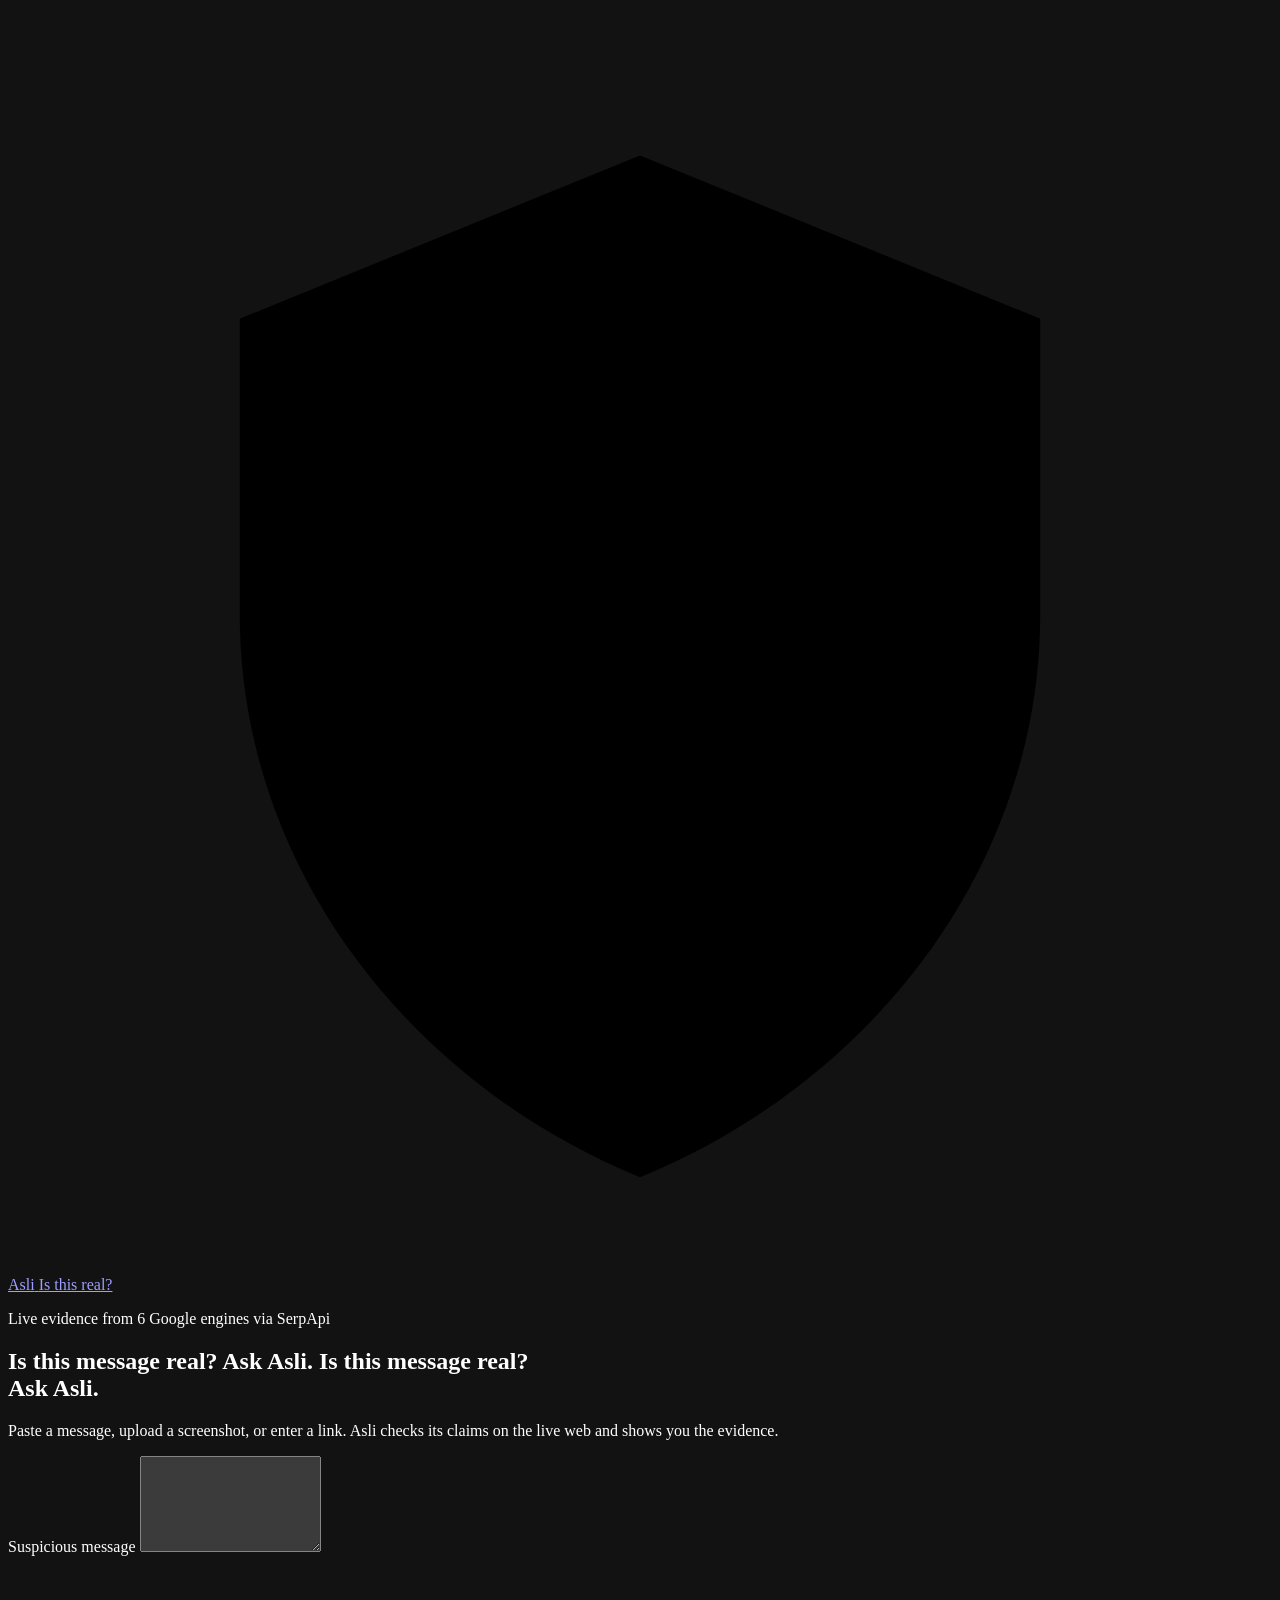
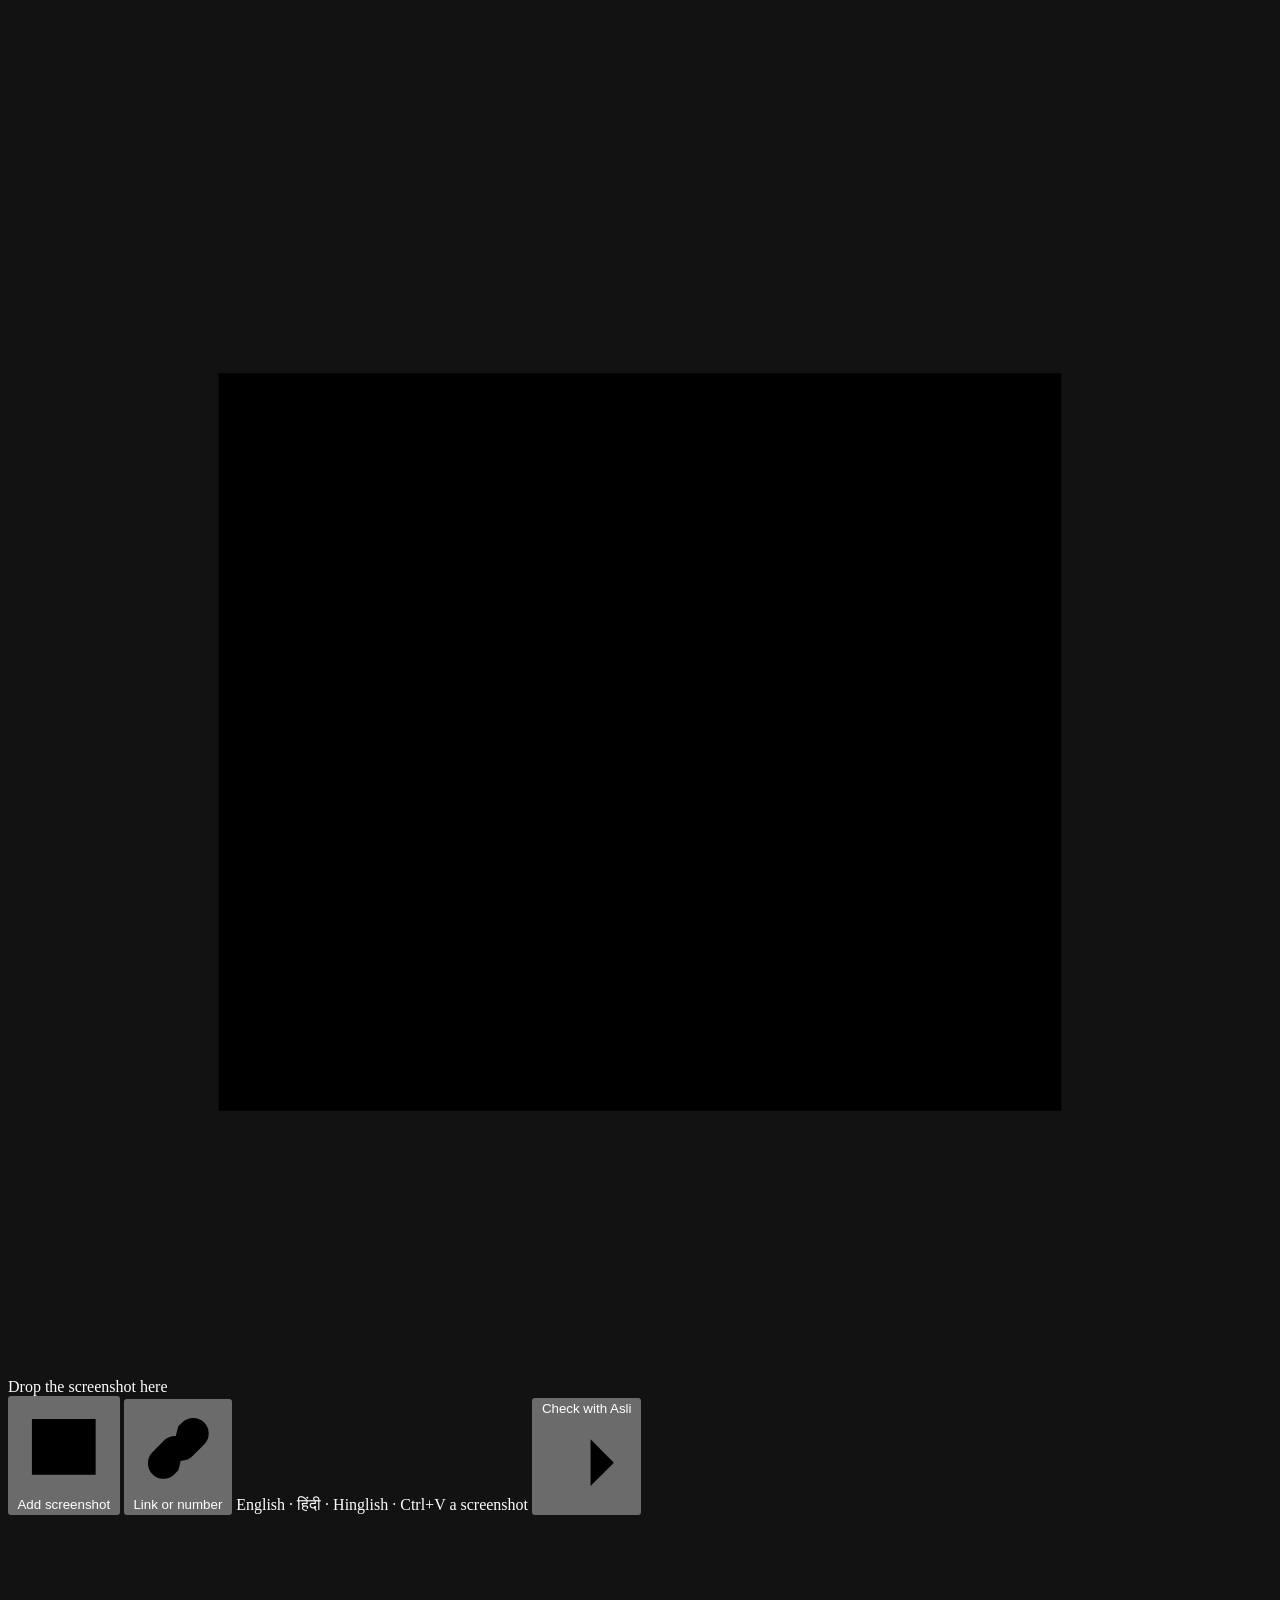
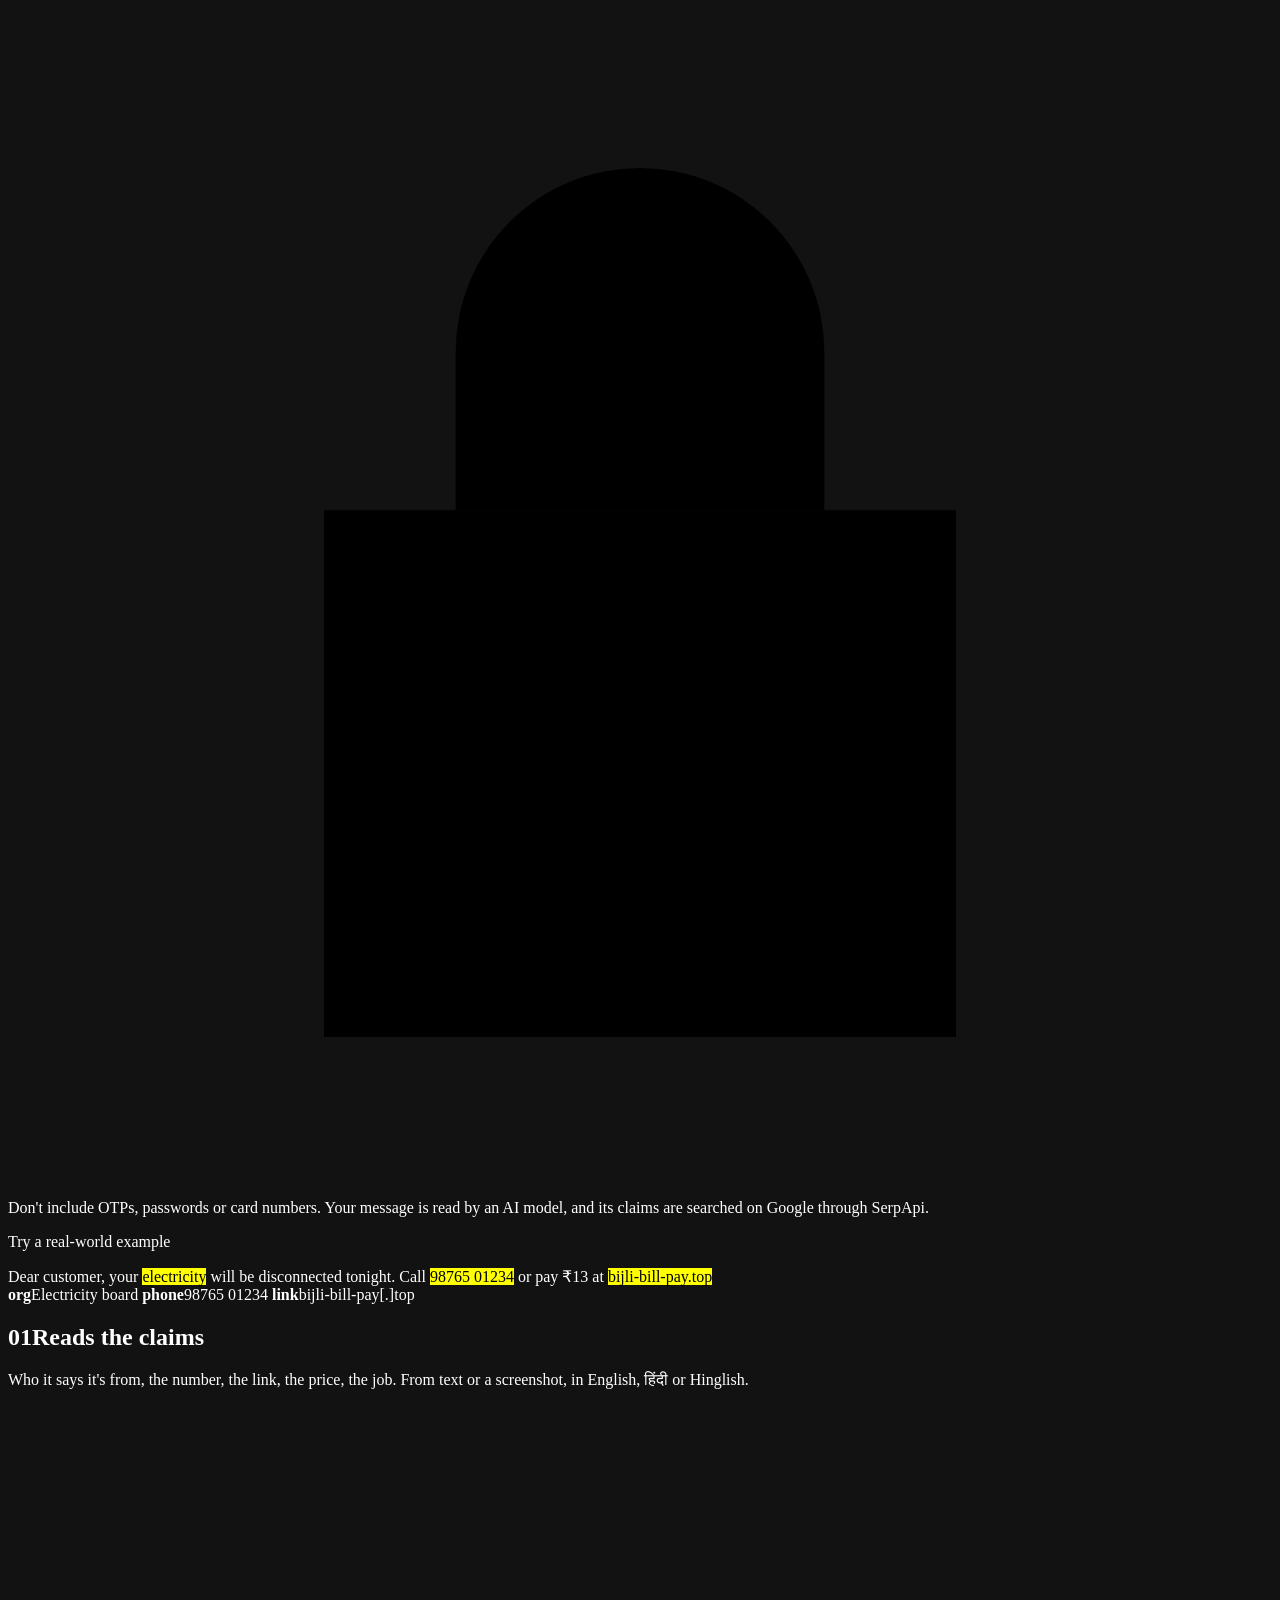
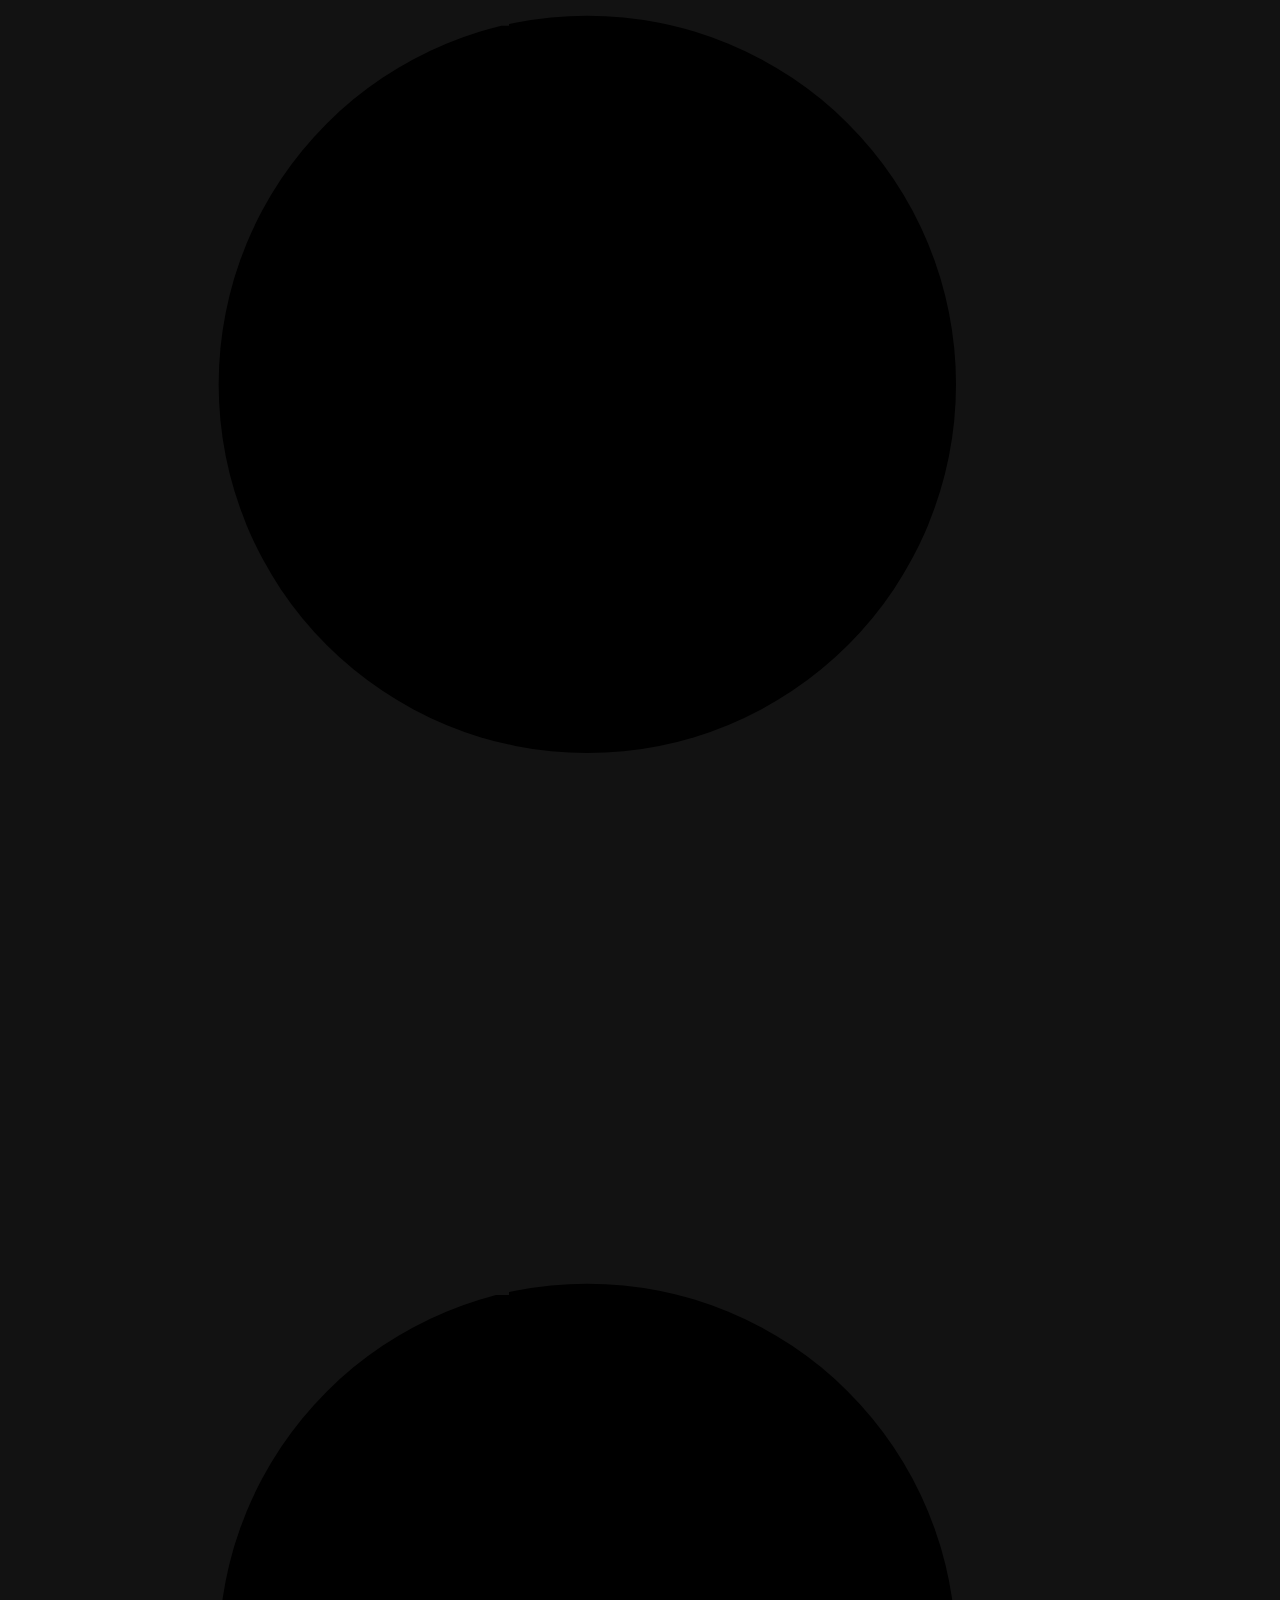
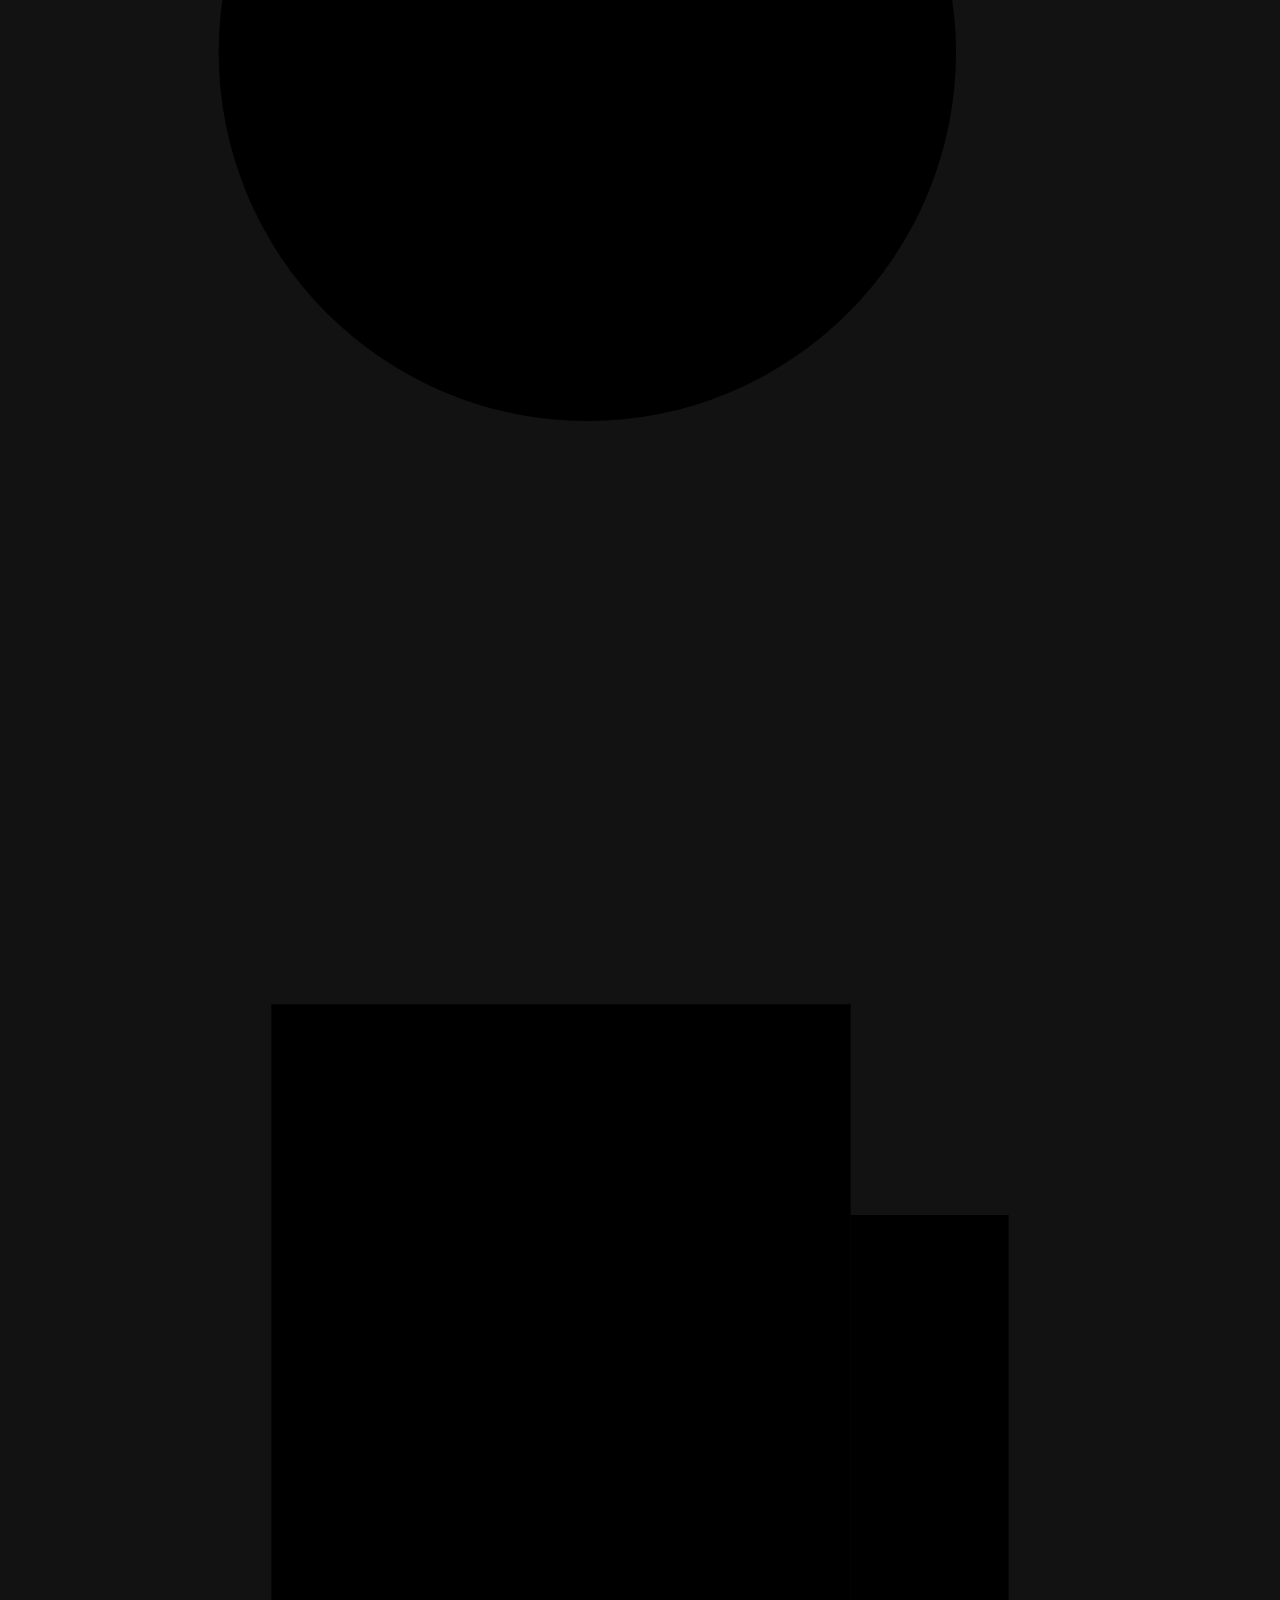
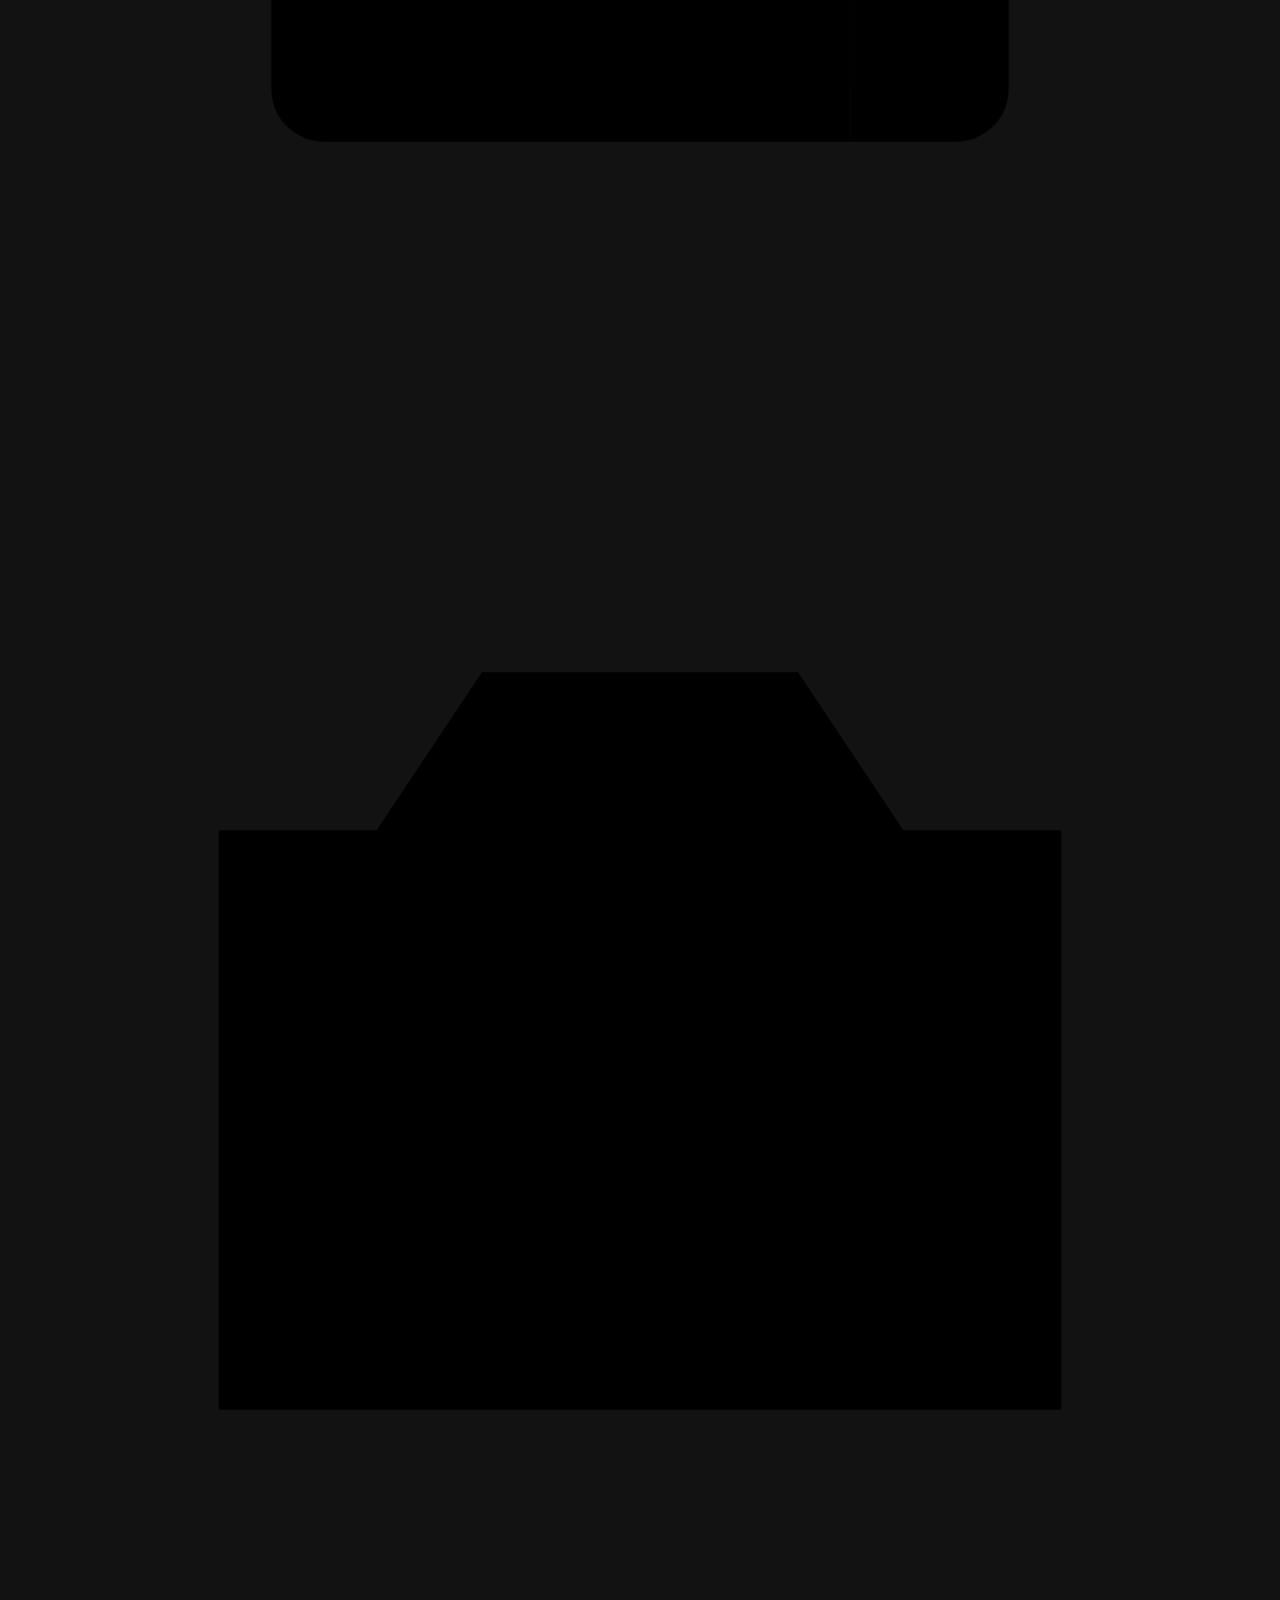
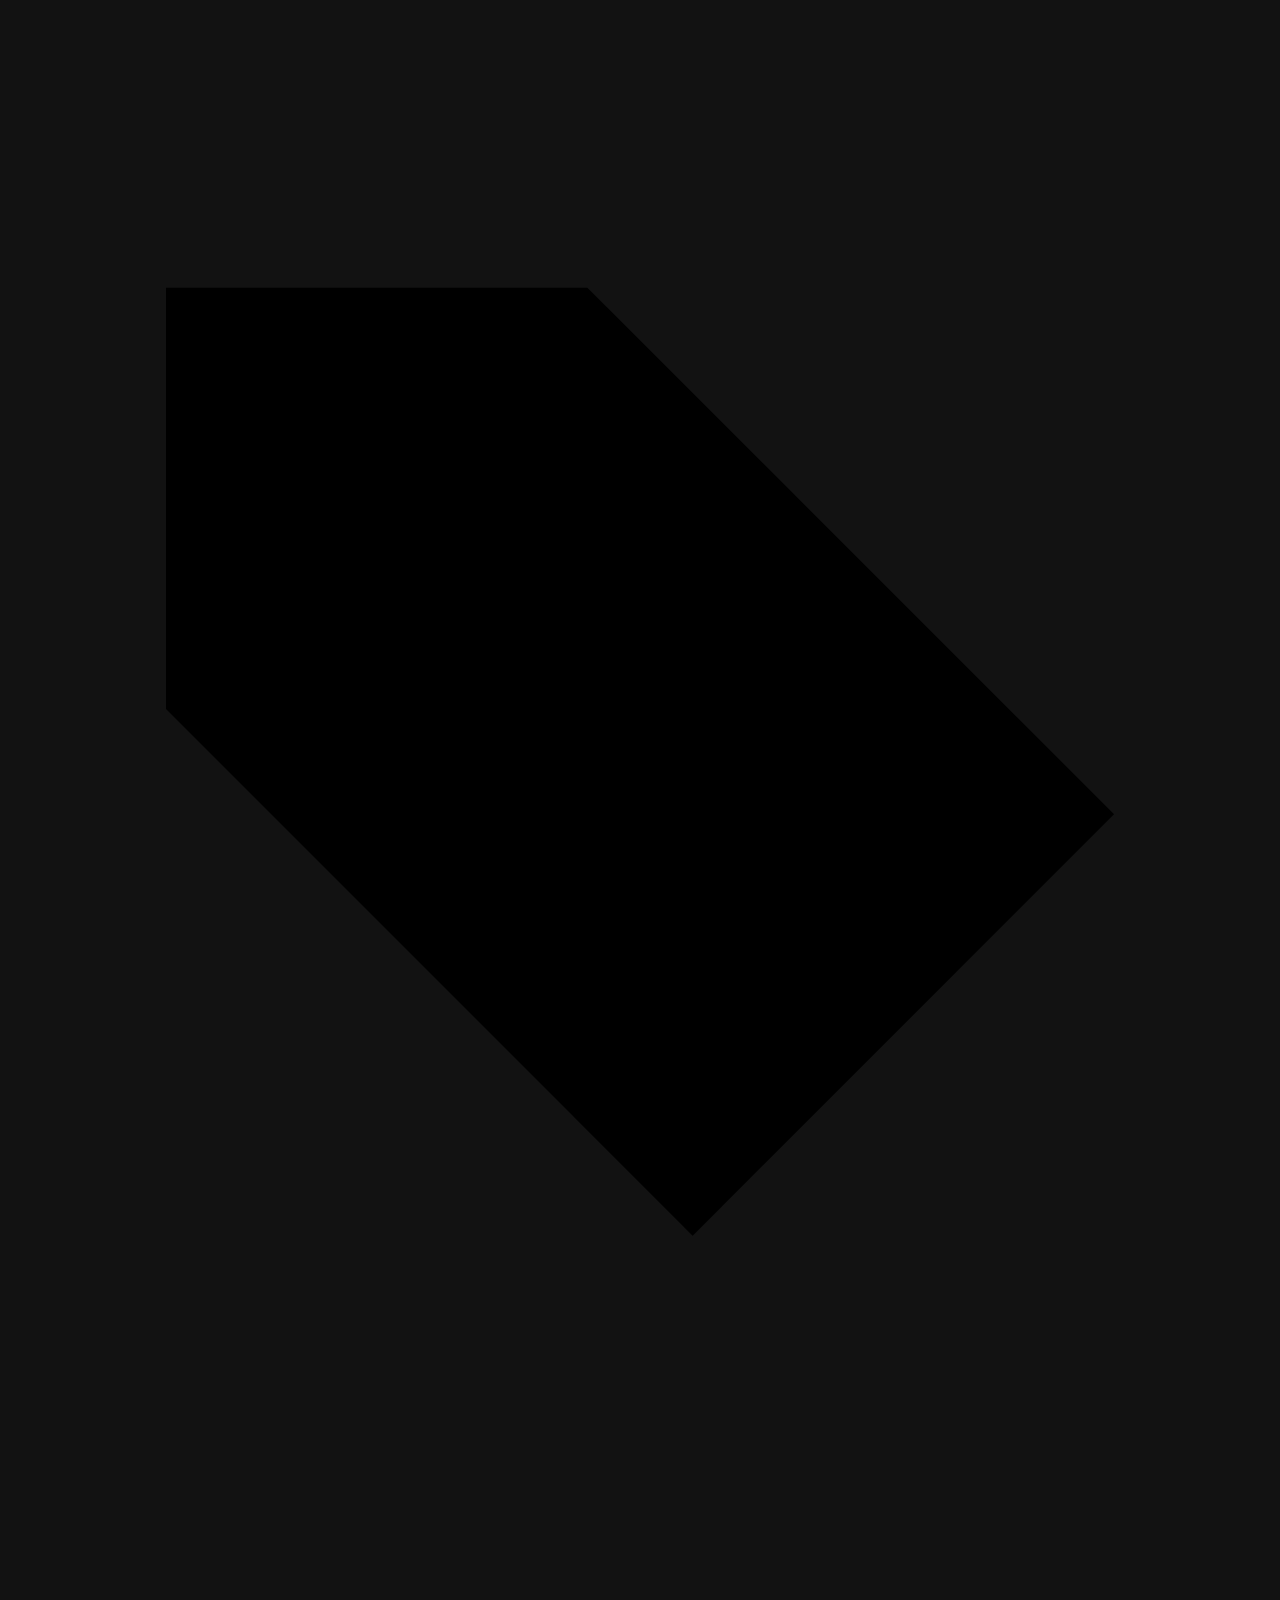
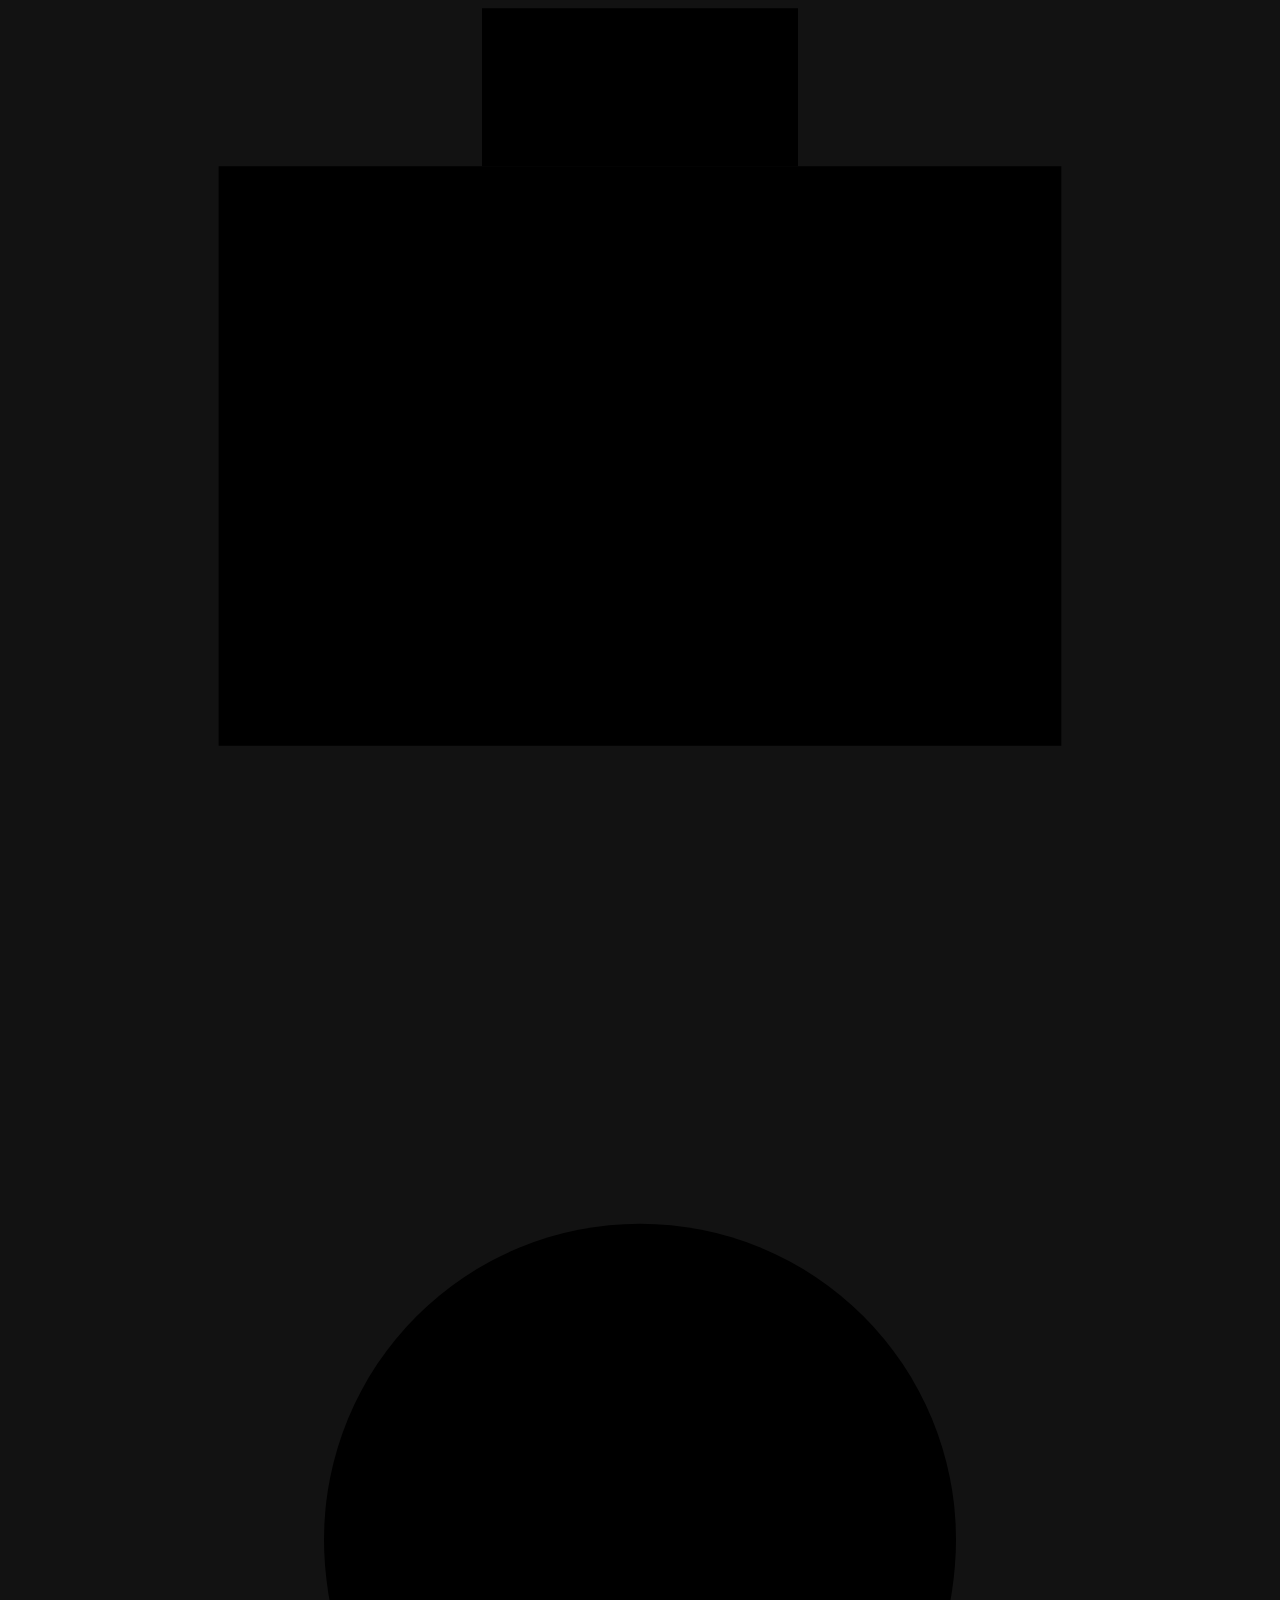
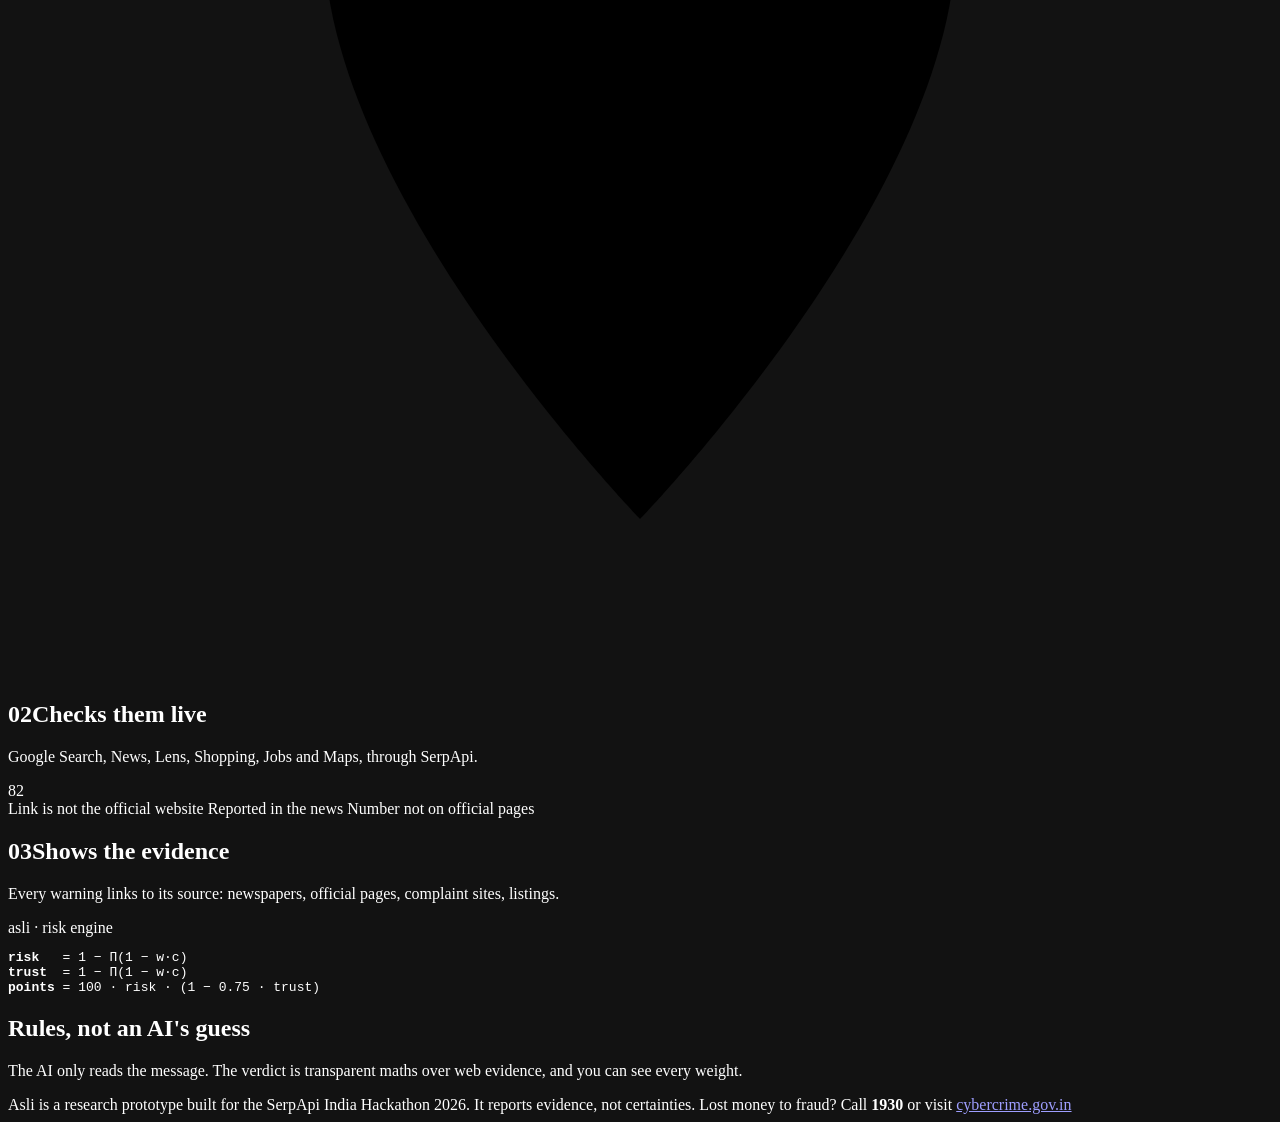
==== commit 90525b4e: "Fix live false alarm on genuine bank alerts; evaluation set and runner Found by the live evaluation:" ====
--- a/src/asli/web/static/index.html
+++ b/src/asli/web/static/index.html
@@ -76,11 +76,11 @@
           </div>
 
           <div class="input-actions">
-            <label class="btn ghost" for="file">
+            <button type="button" class="btn ghost" id="pick-file">
               <svg viewBox="0 0 24 24" aria-hidden="true"><path d="M4 5h16v14H4z"/><path d="M4 16l5-5 4 4 3-3 4 4"/></svg>
               Add screenshot
-            </label>
-            <input id="file" type="file" accept="image/png,image/jpeg,image/webp" hidden>
+            </button>
+            <input id="file" type="file" accept="image/png,image/jpeg,image/webp" hidden aria-label="Screenshot file">
             <button type="button" class="btn ghost" id="toggle-extra" aria-expanded="false" aria-controls="extra">
               <svg viewBox="0 0 24 24" aria-hidden="true"><path d="M10 14a4 4 0 0 0 5.7 0l3-3a4 4 0 0 0-5.7-5.7l-1 1"/><path d="M14 10a4 4 0 0 0-5.7 0l-3 3a4 4 0 0 0 5.7 5.7l1-1"/></svg>
               Link or number
